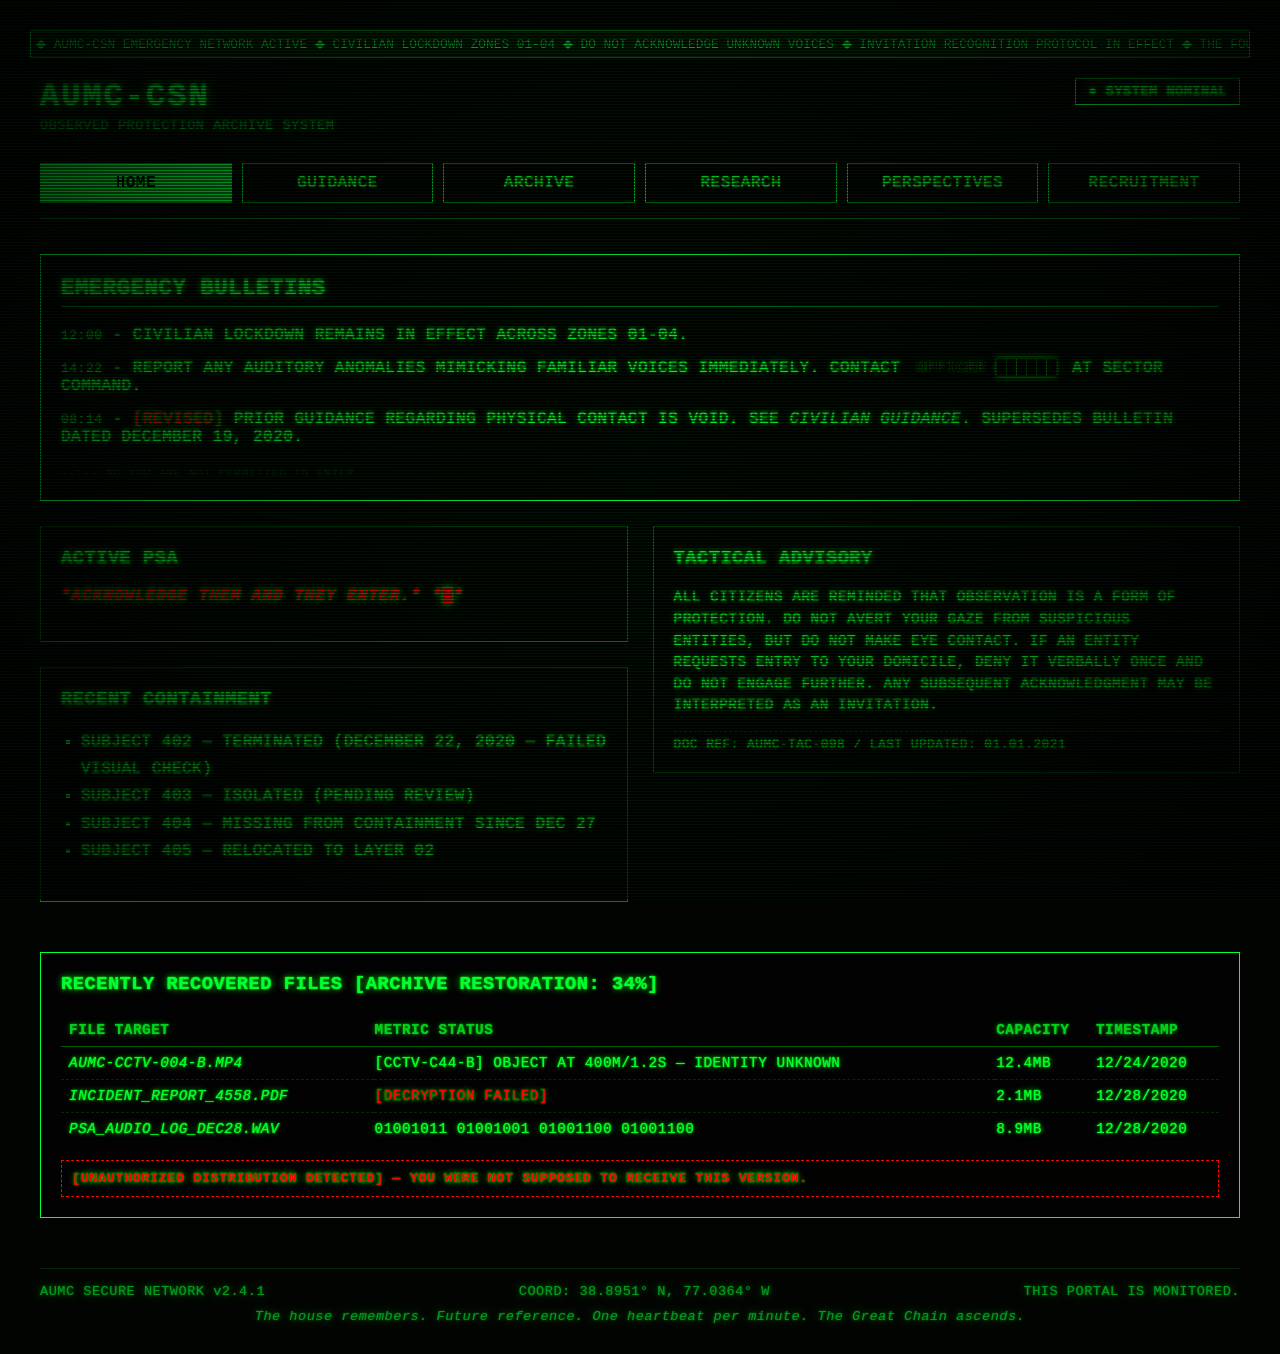
==== index.html @ c84593cb "Update index.html" ====
<!DOCTYPE html>
<html lang="en">
<head>
    <meta charset="UTF-8">
    <meta name="viewport" content="width=device-width, initial-scale=1.0">
    <title>AUMC-CSN EMERGENCY EMERGENCY RESPONSE PLATFORM</title>
    <link rel="stylesheet" href="style.css">
</head>
<body>

    <!-- TOP SYSTEM MARQUEE STRIP -->
    <div style="background: rgba(0,40,0,0.8); border: 1px solid #00ff41; padding: 5px; font-size: 0.8em; overflow: hidden; white-space: nowrap; margin-bottom: 20px;">
        <span style="display: inline-block; animation: scroll-ticker 25s linear infinite;">
            ◆ AUMC-CSN EMERGENCY NETWORK ACTIVE ◆ CIVILIAN LOCKDOWN ZONES 01-04 ◆ DO NOT ACKNOWLEDGE UNKNOWN VOICES ◆ INVITATION RECOGNITION PROTOCOL IN EFFECT ◆ THE FOURTH SHADOW DOES NOT BELONG TO ANYONE ◆ OBSERVATION IS A FORM OF PROTECTION ◆
        </span>
    </div>

    <main class="vhs-screen" style="max-width: 1200px; margin: 0 auto;">
        
        <header style="display: flex; justify-content: space-between; align-items: flex-start; margin-bottom: 30px;">
            <div>
                <h1 style="color: #00ff41; margin: 0; font-size: 2em; letter-spacing: 2px;">AUMC-CSN</h1>
                <p style="margin: 3px 0 0 0; font-size: 0.85em; opacity: 0.6;">OBSERVED PROTECTION ARCHIVE SYSTEM</p>
            </div>
            <div style="border: 1px solid #00ff41; padding: 5px 12px; background: rgba(0,30,0,0.5); font-size: 0.85em; font-weight: bold; color: #00ff41;">
                ● SYSTEM NOMINAL
            </div>
        </header>

        <!-- MASTER NAVIGATION INTERFACE OVERLAY -->
        <nav class="system-ui-nav" style="display: grid; grid-template-columns: repeat(6, 1fr); gap: 10px; margin-bottom: 35px; border-bottom: 1px solid rgba(0,255,65,0.3); padding-bottom: 15px;">
            <a href="index.html" style="background:#00ff41; color:#000; font-weight:bold; text-align:center; padding:10px; border:1px solid #00ff41; text-decoration:none;">HOME</a>
            <a href="guidance.html" style="background:#000; color:#00ff41; text-align:center; padding:10px; border:1px solid #00ff41; text-decoration:none;">GUIDANCE</a>
            <a href="archive.html" style="background:#000; color:#00ff41; text-align:center; padding:10px; border:1px solid #00ff41; text-decoration:none;">ARCHIVE</a>
            <a href="research.html" style="background:#000; color:#00ff41; text-align:center; padding:10px; border:1px solid #00ff41; text-decoration:none;">RESEARCH</a>
            <a href="perspective.html" style="background:#000; color:#00ff41; text-align:center; padding:10px; border:1px solid #00ff41; text-decoration:none;">PERSPECTIVES</a>
            <a href="recruitment.html" style="background:#000; color:#00ff41; text-align:center; padding:10px; border:1px solid #00ff41; text-decoration:none;">RECRUITMENT</a>
        </nav>

        <!-- EMERGENCY BULLETIN SECTION -->
        <section class="bulletin-box">
            <h2 style="color: #00ff41; font-size: 1.4em; border-bottom: 1px solid #00ff41; padding-bottom: 5px; margin-top: 0;">EMERGENCY BULLETINS</h2>
            
            <div style="margin-bottom: 15px;">
                <span style="opacity: 0.6; font-family: monospace;">12:00</span> - CIVILIAN LOCKDOWN REMAINS IN EFFECT ACROSS ZONES 01-04.
            </div>
            
            <div style="margin-bottom: 15px;">
                <span style="opacity: 0.6; font-family: monospace;">14:22</span> - REPORT ANY AUDITORY ANOMALIES MIMICKING FAMILIAR VOICES IMMEDIATELY. CONTACT <span style="background:#000; color:#000; padding:0 5px;">OFFICER ██████</span> AT SECTOR COMMAND.
            </div>
            
            <div style="margin-bottom: 15px;">
                <span style="opacity: 0.6; font-family: monospace;">08:14</span> - <span style="color:#ff0000;">[REVISED]</span> PRIOR GUIDANCE REGARDING PHYSICAL CONTACT IS VOID. SEE <em>CIVILIAN GUIDANCE</em>. SUPERSEDES BULLETIN DATED DECEMBER 19, 2020.
            </div>

            <div style="margin-top: 20px; font-family: monospace; opacity: 0.15; font-size: 0.9em;">
                --:-- NO YOU ARE NOT PERMITTED TO ENTER
            </div>
        </section>

        <!-- SPLIT FRAME CONTENT ARCHITECTURE -->
        <div style="display: grid; grid-template-columns: 1fr 1fr; gap: 25px;">
            
            <div>
                <section class="bulletin-box" style="border-color: rgba(0,255,65,0.4);">
                    <h3 style="margin-top:0;">ACTIVE PSA</h3>
                    <p style="font-weight: bold; font-style: italic; color: #ff0000; letter-spacing: 1px;">
                        *ACKNOWLEDGE THEM AND THEY ENTER.* *█*
                    </p>
                </section>

                <section class="bulletin-box" style="border-color: rgba(0,255,65,0.4);">
                    <h3 style="margin-top:0;">RECENT CONTAINMENT</h3>
                    <ul style="list-style-type: square; padding-left: 20px; line-height: 1.7;">
                        <li>SUBJECT 402 — TERMINATED (DECEMBER 22, 2020 — FAILED VISUAL CHECK)</li>
                        <li>SUBJECT 403 — ISOLATED (PENDING REVIEW)</li>
                        <li>SUBJECT 404 — MISSING FROM CONTAINMENT SINCE DEC 27</li>
                        <li>SUBJECT 405 — RELOCATED TO LAYER 02</li>
                    </ul>
                </section>
            </div>

            <div>
                <section class="bulletin-box" style="border-color: rgba(0,255,65,0.4);">
                    <h3 style="margin-top:0;">TACTICAL ADVISORY</h3>
                    <p style="font-size: 0.9em; line-height: 1.5;">
                        ALL CITIZENS ARE REMINDED THAT OBSERVATION IS A FORM OF PROTECTION. DO NOT AVERT YOUR GAZE FROM SUSPICIOUS ENTITIES, BUT DO NOT MAKE EYE CONTACT. IF AN ENTITY REQUESTS ENTRY TO YOUR DOMICILE, DENY IT VERBALLY ONCE AND DO NOT ENGAGE FURTHER. ANY SUBSEQUENT ACKNOWLEDGMENT MAY BE INTERPRETED AS AN INVITATION.
                    </p>
                    <div style="font-size: 0.8em; opacity: 0.7; border-top: 1px dashed rgba(0,255,65,0.2); padding-top: 5px; margin-top: 10px;">
                        DOC REF: AUMC-TAC-098 / LAST UPDATED: 01.01.2021
                    </div>
                </section>
            </div>

        </div>

        <!-- RECENTLY RECOVERED ARTIFACTS INTERFACE SECTION -->
        <section class="bulletin-box" style="margin-top: 25px;">
            <h3 style="margin-top:0; color: #00ff41;">RECENTLY RECOVERED FILES [ARCHIVE RESTORATION: 34%]</h3>
            <table style="width: 100%; text-align: left; font-size: 0.9em; border-collapse: collapse;">
                <tr style="border-bottom: 1px solid rgba(0,255,65,0.3); opacity: 0.7;">
                    <th style="padding: 8px;">FILE TARGET</th>
                    <th>METRIC STATUS</th>
                    <th>CAPACITY</th>
                    <th>TIMESTAMP</th>
                </tr>
                <tr style="border-bottom: 1px dashed rgba(0,255,65,0.15);">
                    <td style="padding: 8px;"><em>AUMC-CCTV-004-B.MP4</em></td>
                    <td>[CCTV-C44-B] OBJECT AT 400M/1.2S — IDENTITY UNKNOWN</td>
                    <td>12.4MB</td>
                    <td>12/24/2020</td>
                </tr>
                <tr style="border-bottom: 1px dashed rgba(0,255,65,0.15);">
                    <td style="padding: 8px;"><em>INCIDENT_REPORT_4558.PDF</em></td>
                    <td style="color: #ff0000;">[DECRYPTION FAILED]</td>
                    <td>2.1MB</td>
                    <td>12/28/2020</td>
                </tr>
                <tr>
                    <td style="padding: 8px;"><em>PSA_AUDIO_LOG_DEC28.WAV</em></td>
                    <td>01001011 01001001 01001100 01001100</td>
                    <td>8.9MB</td>
                    <td>12/28/2020</td>
                </tr>
            </table>
            <div style="background: rgba(255,0,0,0.05); color:#ff0000; border: 1px dashed #ff0000; padding:10px; margin-top:15px; font-size:0.85em; font-weight:bold;">
                [UNAUTHORIZED DISTRIBUTION DETECTED] — YOU WERE NOT SUPPOSED TO RECEIVE THIS VERSION.
            </div>
        </section>

        <!-- LOWER METADATA SYSTEM DESCRIPTIONS -->
        <footer style="margin-top: 50px; border-top: 1px solid rgba(0,255,65,0.2); padding-top: 15px; font-size: 0.85em; opacity: 0.6;">
            <div style="display:flex; justify-content:space-between; margin-bottom: 10px;">
                <span>AUMC SECURE NETWORK v2.4.1</span>
                <span>COORD: 38.8951° N, 77.0364° W</span>
                <span>THIS PORTAL IS MONITORED.</span>
            </div>
            <p style="text-align: center; margin: 0; font-style: italic;">
                The house remembers. Future reference. One heartbeat per minute. The Great Chain ascends.
            </p>
        </footer>

    </main>

    <style>
        @keyframes scroll-ticker {
            0% { transform: translate3d(0, 0, 0); }
            100% { transform: translate3d(-50%, 0, 0); }
        }
    </style>
    <script src="main.js"></script>
</body>
</html>
---- style.css ----
/* ==========================================================================
   AUMC-CSN EMERGENCY BACKPLANE SYSTEM CODE (style.css)
   ========================================================================== */

body {
    background-color: #020401; 
    color: #00FF41;            
    font-family: "Courier New", Courier, monospace;
    margin: 0;
    padding: 30px;
    overflow-x: hidden;
    position: relative;
    --vhs-line: rgba(0, 255, 65, 0.04);
}

/* CRT INTERLACE SCANLINE EMULATION LAYER */
body::after {
    content: "";
    position: fixed;
    top: 0; left: 0; 
    width: 100vw; height: 100vh;
    pointer-events: none;
    z-index: 9999;
    background: repeating-linear-gradient(
        0deg,
        var(--vhs-line) 0px,
        var(--vhs-line) 1px,
        rgba(0, 0, 0, 0.65) 1px, 
        rgba(0, 0, 0, 0.65) 3px
    );
    animation: vhs-flicker 0.12s infinite;
    opacity: 0.85;
}

/* RADIAL CRT TUBE SHADOW GLOW MATRIX */
body::before {
    content: "";
    position: fixed;
    top: 0; left: 0; right: 0; bottom: 0;
    background: radial-gradient(
        circle,
        rgba(0, 255, 65, 0.03) 0%, 
        rgba(0, 0, 0, 0.75) 100%
    );
    z-index: 9998;
    pointer-events: none;
}

/* BIOLOGICAL CORE BREATHING INTERFACE WRAPPER */
.vhs-screen {
    position: relative;
    z-index: 10;
    text-shadow: 
        0 0 2px rgba(0, 255, 65, 0.9),   
        0 0 8px rgba(0, 255, 65, 0.6), 
        0 0 15px rgba(0, 255, 65, 0.3);
    filter: contrast(1.3) brightness(1.1);
    letter-spacing: 0.5px;
    /* The core breathing engine driving all files */
    animation: breathing-monitor 6s ease-in-out infinite; 
}

/* DYNAMIC QUANTUM JITTER GLITCH */
.glitch-screen {
    color: #ff0000 !important;
    text-shadow: 
        0 0 2px rgba(255, 0, 0, 1),
        0 0 12px rgba(255, 0, 0, 0.7) !important;
    --vhs-line: rgba(255, 0, 0, 0.15);
    animation: jitter 0.07s infinite !important;
}

/* NAVIGATION SYSTEM UI ELEMENT OVERRIDES */
.system-ui-nav a {
    transition: all 0.2s ease-in-out;
}
.system-ui-nav a:hover {
    background: #00ff41 !important;
    color: #000000 !important;
    box-shadow: 0 0 15px rgba(0, 255, 65, 0.8);
}

/* ARCHIVE INTERFACE CONTAINERS */
.bulletin-box {
    border: 1px solid #00ff41;
    background: rgba(0, 15, 0, 0.4);
    padding: 20px;
    margin-bottom: 25px;
}

button, input[type="text"] {
    background: #001000;
    color: #00ff41;
    border: 1px solid #00ff41;
    padding: 8px 16px;
    font-family: monospace;
    outline: none;
    box-shadow: 0 0 8px rgba(0, 255, 65, 0.2);
}

button:hover {
    background: #00ff41;
    color: #000;
    cursor: crosshair;
    box-shadow: 0 0 15px rgba(0, 255, 65, 0.6);
}

/* ANIMATION LOGIC SPECIFICATIONS */
@keyframes breathing-monitor {
    0% { transform: scale(1); opacity: 0.93; filter: brightness(1); }
    50% { transform: scale(1.003); opacity: 1; filter: brightness(1.15); }
    100% { transform: scale(1); opacity: 0.93; filter: brightness(1); }
}

@keyframes vhs-flicker {
    0% { opacity: 0.82; }
    50% { opacity: 0.89; }
    100% { opacity: 0.84; }
}

@keyframes jitter {
    0% { transform: translate(0,0); }
    50% { transform: translate(-1px, 1px); }
    100% { transform: translate(1px, -1px); }
}
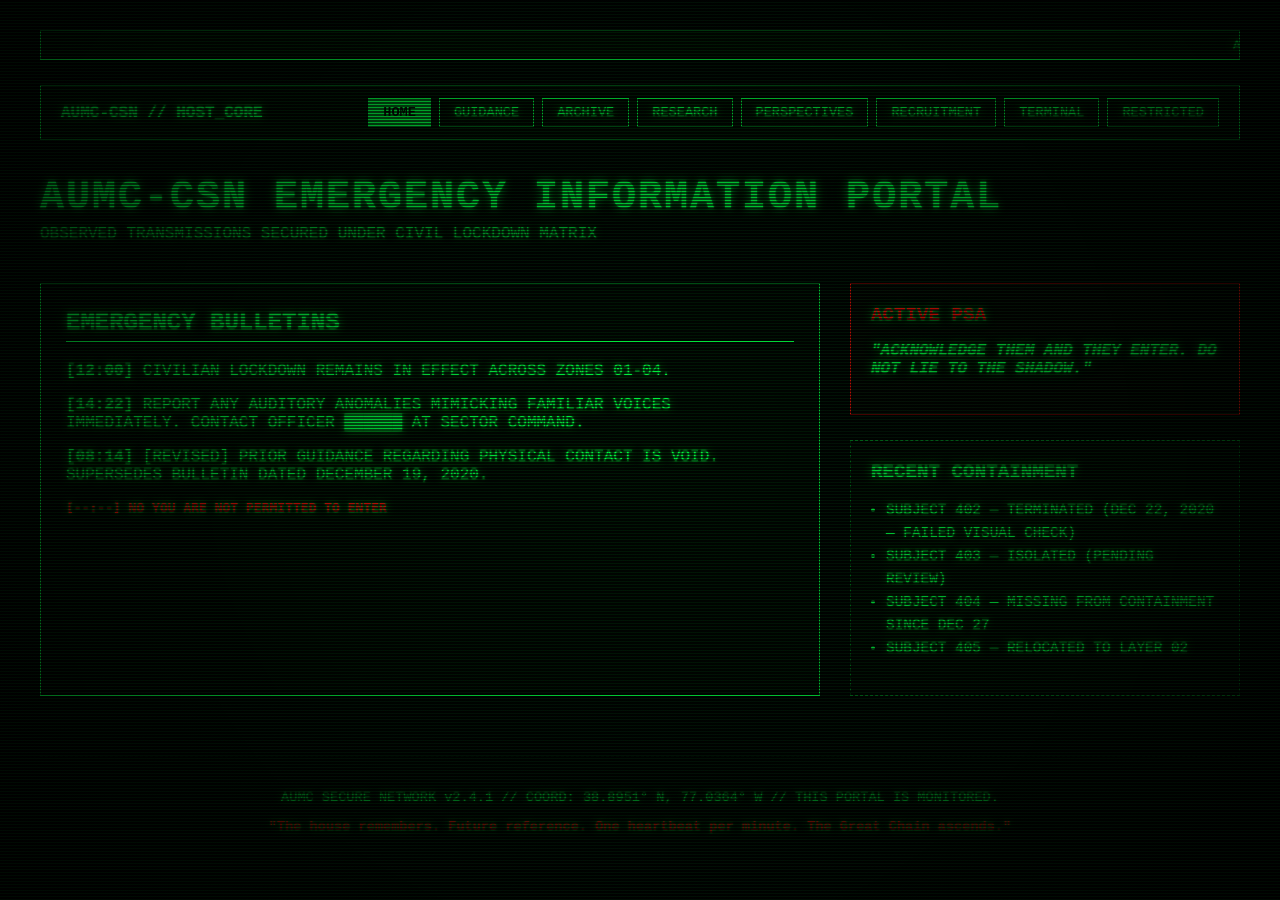
==== commit 8dd24c40: "Update index.html" ====
--- a/index.html
+++ b/index.html
@@ -3,76 +3,60 @@
 <head>
     <meta charset="UTF-8">
     <meta name="viewport" content="width=device-width, initial-scale=1.0">
-    <title>AUMC-CSN EMERGENCY EMERGENCY RESPONSE PLATFORM</title>
+    <title>AUMC-CSN // EMERGENCY BROWSING DATASET</title>
     <link rel="stylesheet" href="style.css">
 </head>
 <body>
 
-    <!-- TOP SYSTEM MARQUEE STRIP -->
-    <div style="background: rgba(0,40,0,0.8); border: 1px solid #00ff41; padding: 5px; font-size: 0.8em; overflow: hidden; white-space: nowrap; margin-bottom: 20px;">
-        <span style="display: inline-block; animation: scroll-ticker 25s linear infinite;">
-            ◆ AUMC-CSN EMERGENCY NETWORK ACTIVE ◆ CIVILIAN LOCKDOWN ZONES 01-04 ◆ DO NOT ACKNOWLEDGE UNKNOWN VOICES ◆ INVITATION RECOGNITION PROTOCOL IN EFFECT ◆ THE FOURTH SHADOW DOES NOT BELONG TO ANYONE ◆ OBSERVATION IS A FORM OF PROTECTION ◆
-        </span>
-    </div>
-
     <main class="vhs-screen" style="max-width: 1200px; margin: 0 auto;">
         
-        <header style="display: flex; justify-content: space-between; align-items: flex-start; margin-bottom: 30px;">
-            <div>
-                <h1 style="color: #00ff41; margin: 0; font-size: 2em; letter-spacing: 2px;">AUMC-CSN</h1>
-                <p style="margin: 3px 0 0 0; font-size: 0.85em; opacity: 0.6;">OBSERVED PROTECTION ARCHIVE SYSTEM</p>
+        <!-- TICKER HEADER OVERLAY -->
+        <div style="background: rgba(0, 20, 0, 0.8); border: 1px solid #00ff41; padding: 6px; font-size: 0.8em; overflow: hidden; white-space: nowrap; margin-bottom: 25px;">
+            <div style="display: inline-block; padding-left: 100%; animation: marquee-scroll 30s linear infinite;">
+                AUMC-CSN EMERGENCY NETWORK ACTIVE ◆ CIVILIAN LOCKDOWN ZONES 01-04 ◆ DO NOT ACKNOWLEDGE UNKNOWN VOICES ◆ INVITATION RECOGNITION PROTOCOL IN EFFECT ◆ THE FOURTH SHADOW DOES NOT BELONG TO ANYONE ◆ OBSERVATION IS A FORM OF PROTECTION ◆
             </div>
-            <div style="border: 1px solid #00ff41; padding: 5px 12px; background: rgba(0,30,0,0.5); font-size: 0.85em; font-weight: bold; color: #00ff41;">
-                ● SYSTEM NOMINAL
+        </div>
+
+        <!-- REWIRED UI NAVIGATION ELEMENT BAR -->
+        <nav style="display: flex; flex-wrap: wrap; justify-content: space-between; align-items: center; border: 1px solid #00ff41; background: rgba(0,10,0,0.9); padding: 12px 20px; margin-bottom: 35px;">
+            <div style="font-weight: bold; color: #00ff41;">AUMC-CSN // HOST_CORE</div>
+            <div style="display: flex; gap: 8px;">
+                <a href="index.html" style="background: #00ff41; color: #000; font-weight: bold; text-decoration: none; padding: 6px 14px; font-size: 0.85em; border: 1px solid #00ff41;">HOME</a>
+                <a href="guidance.html" style="color: #00ff41; text-decoration: none; padding: 6px 14px; font-size: 0.85em; border: 1px solid #00ff41;">GUIDANCE</a>
+                <a href="archive.html" style="color: #00ff41; text-decoration: none; padding: 6px 14px; font-size: 0.85em; border: 1px solid #00ff41;">ARCHIVE</a>
+                <a href="research.html" style="color: #00ff41; text-decoration: none; padding: 6px 14px; font-size: 0.85em; border: 1px solid #00ff41;">RESEARCH</a>
+                <a href="perspective.html" style="color: #00ff41; text-decoration: none; padding: 6px 14px; font-size: 0.85em; border: 1px solid #00ff41;">PERSPECTIVES</a>
+                <a href="recruitment.html" style="color: #00ff41; text-decoration: none; padding: 6px 14px; font-size: 0.85em; border: 1px solid #00ff41;">RECRUITMENT</a>
+                <a href="terminal.html" style="color: #00ff41; text-decoration: none; padding: 6px 14px; font-size: 0.85em; border: 1px solid #00ff41;">TERMINAL</a>
+                <a href="restricted.html" style="color: #00ff41; text-decoration: none; padding: 6px 14px; font-size: 0.85em; border: 1px solid #00ff41;">RESTRICTED</a>
             </div>
+        </nav>
+
+        <header style="margin-bottom: 40px;">
+            <h1 style="margin: 0; font-size: 2.5em; letter-spacing: 2px;">AUMC-CSN EMERGENCY INFORMATION PORTAL</h1>
+            <p style="margin: 5px 0 0 0; opacity: 0.7;">OBSERVED TRANSMISSIONS SECURED UNDER CIVIL LOCKDOWN MATRIX</p>
         </header>
 
-        <!-- MASTER NAVIGATION INTERFACE OVERLAY -->
-        <nav class="system-ui-nav" style="display: grid; grid-template-columns: repeat(6, 1fr); gap: 10px; margin-bottom: 35px; border-bottom: 1px solid rgba(0,255,65,0.3); padding-bottom: 15px;">
-            <a href="index.html" style="background:#00ff41; color:#000; font-weight:bold; text-align:center; padding:10px; border:1px solid #00ff41; text-decoration:none;">HOME</a>
-            <a href="guidance.html" style="background:#000; color:#00ff41; text-align:center; padding:10px; border:1px solid #00ff41; text-decoration:none;">GUIDANCE</a>
-            <a href="archive.html" style="background:#000; color:#00ff41; text-align:center; padding:10px; border:1px solid #00ff41; text-decoration:none;">ARCHIVE</a>
-            <a href="research.html" style="background:#000; color:#00ff41; text-align:center; padding:10px; border:1px solid #00ff41; text-decoration:none;">RESEARCH</a>
-            <a href="perspective.html" style="background:#000; color:#00ff41; text-align:center; padding:10px; border:1px solid #00ff41; text-decoration:none;">PERSPECTIVES</a>
-            <a href="recruitment.html" style="background:#000; color:#00ff41; text-align:center; padding:10px; border:1px solid #00ff41; text-decoration:none;">RECRUITMENT</a>
-        </nav>
+        <div style="display: grid; grid-template-columns: 2fr 1fr; gap: 30px;">
+            
+            <section style="background: rgba(0,15,0,0.3); border: 1px solid #00ff41; padding: 25px;">
+                <h2 style="margin-top: 0; border-bottom: 1px solid #00ff41; padding-bottom: 5px;">EMERGENCY BULLETINS</h2>
+                <p><strong>[12:00]</strong> CIVILIAN LOCKDOWN REMAINS IN EFFECT ACROSS ZONES 01-04.</p>
+                <p><strong>[14:22]</strong> REPORT ANY AUDITORY ANOMALIES MIMICKING FAMILIAR VOICES IMMEDIATELY. CONTACT OFFICER ██████ AT SECTOR COMMAND.</p>
+                <p><strong>[08:14]</strong> [REVISED] PRIOR GUIDANCE REGARDING PHYSICAL CONTACT IS VOID. SUPERSEDES BULLETIN DATED DECEMBER 19, 2020.</p>
+                <p style="color: #ff0000; font-family: monospace; font-weight: bold;">[--:--] NO YOU ARE NOT PERMITTED TO ENTER</p>
+            </section>
 
-        <!-- EMERGENCY BULLETIN SECTION -->
-        <section class="bulletin-box">
-            <h2 style="color: #00ff41; font-size: 1.4em; border-bottom: 1px solid #00ff41; padding-bottom: 5px; margin-top: 0;">EMERGENCY BULLETINS</h2>
-            
-            <div style="margin-bottom: 15px;">
-                <span style="opacity: 0.6; font-family: monospace;">12:00</span> - CIVILIAN LOCKDOWN REMAINS IN EFFECT ACROSS ZONES 01-04.
-            </div>
-            
-            <div style="margin-bottom: 15px;">
-                <span style="opacity: 0.6; font-family: monospace;">14:22</span> - REPORT ANY AUDITORY ANOMALIES MIMICKING FAMILIAR VOICES IMMEDIATELY. CONTACT <span style="background:#000; color:#000; padding:0 5px;">OFFICER ██████</span> AT SECTOR COMMAND.
-            </div>
-            
-            <div style="margin-bottom: 15px;">
-                <span style="opacity: 0.6; font-family: monospace;">08:14</span> - <span style="color:#ff0000;">[REVISED]</span> PRIOR GUIDANCE REGARDING PHYSICAL CONTACT IS VOID. SEE <em>CIVILIAN GUIDANCE</em>. SUPERSEDES BULLETIN DATED DECEMBER 19, 2020.
-            </div>
-
-            <div style="margin-top: 20px; font-family: monospace; opacity: 0.15; font-size: 0.9em;">
-                --:-- NO YOU ARE NOT PERMITTED TO ENTER
-            </div>
-        </section>
-
-        <!-- SPLIT FRAME CONTENT ARCHITECTURE -->
-        <div style="display: grid; grid-template-columns: 1fr 1fr; gap: 25px;">
-            
             <div>
-                <section class="bulletin-box" style="border-color: rgba(0,255,65,0.4);">
-                    <h3 style="margin-top:0;">ACTIVE PSA</h3>
-                    <p style="font-weight: bold; font-style: italic; color: #ff0000; letter-spacing: 1px;">
-                        *ACKNOWLEDGE THEM AND THEY ENTER.* *█*
-                    </p>
+                <section style="background: rgba(20,0,0,0.2); border: 1px solid #ff0000; padding: 20px; margin-bottom: 25px;">
+                    <h2 style="color: #ff0000; margin-top: 0; font-size: 1.2em;">ACTIVE PSA</h2>
+                    <p style="font-style: italic; font-weight: bold;">"ACKNOWLEDGE THEM AND THEY ENTER. DO NOT LIE TO THE SHADOW."</p>
                 </section>
 
-                <section class="bulletin-box" style="border-color: rgba(0,255,65,0.4);">
-                    <h3 style="margin-top:0;">RECENT CONTAINMENT</h3>
-                    <ul style="list-style-type: square; padding-left: 20px; line-height: 1.7;">
-                        <li>SUBJECT 402 — TERMINATED (DECEMBER 22, 2020 — FAILED VISUAL CHECK)</li>
+                <section style="background: rgba(0,10,0,0.5); border: 1px dashed rgba(0,255,65,0.4); padding: 20px;">
+                    <h2 style="margin-top: 0; font-size: 1.2em;">RECENT CONTAINMENT</h2>
+                    <ul style="padding-left: 15px; line-height: 1.6; font-size: 0.9em;">
+                        <li>SUBJECT 402 — TERMINATED (DEC 22, 2020 — FAILED VISUAL CHECK)</li>
                         <li>SUBJECT 403 — ISOLATED (PENDING REVIEW)</li>
                         <li>SUBJECT 404 — MISSING FROM CONTAINMENT SINCE DEC 27</li>
                         <li>SUBJECT 405 — RELOCATED TO LAYER 02</li>
@@ -80,74 +64,15 @@
                 </section>
             </div>
 
-            <div>
-                <section class="bulletin-box" style="border-color: rgba(0,255,65,0.4);">
-                    <h3 style="margin-top:0;">TACTICAL ADVISORY</h3>
-                    <p style="font-size: 0.9em; line-height: 1.5;">
-                        ALL CITIZENS ARE REMINDED THAT OBSERVATION IS A FORM OF PROTECTION. DO NOT AVERT YOUR GAZE FROM SUSPICIOUS ENTITIES, BUT DO NOT MAKE EYE CONTACT. IF AN ENTITY REQUESTS ENTRY TO YOUR DOMICILE, DENY IT VERBALLY ONCE AND DO NOT ENGAGE FURTHER. ANY SUBSEQUENT ACKNOWLEDGMENT MAY BE INTERPRETED AS AN INVITATION.
-                    </p>
-                    <div style="font-size: 0.8em; opacity: 0.7; border-top: 1px dashed rgba(0,255,65,0.2); padding-top: 5px; margin-top: 10px;">
-                        DOC REF: AUMC-TAC-098 / LAST UPDATED: 01.01.2021
-                    </div>
-                </section>
-            </div>
-
         </div>
 
-        <!-- RECENTLY RECOVERED ARTIFACTS INTERFACE SECTION -->
-        <section class="bulletin-box" style="margin-top: 25px;">
-            <h3 style="margin-top:0; color: #00ff41;">RECENTLY RECOVERED FILES [ARCHIVE RESTORATION: 34%]</h3>
-            <table style="width: 100%; text-align: left; font-size: 0.9em; border-collapse: collapse;">
-                <tr style="border-bottom: 1px solid rgba(0,255,65,0.3); opacity: 0.7;">
-                    <th style="padding: 8px;">FILE TARGET</th>
-                    <th>METRIC STATUS</th>
-                    <th>CAPACITY</th>
-                    <th>TIMESTAMP</th>
-                </tr>
-                <tr style="border-bottom: 1px dashed rgba(0,255,65,0.15);">
-                    <td style="padding: 8px;"><em>AUMC-CCTV-004-B.MP4</em></td>
-                    <td>[CCTV-C44-B] OBJECT AT 400M/1.2S — IDENTITY UNKNOWN</td>
-                    <td>12.4MB</td>
-                    <td>12/24/2020</td>
-                </tr>
-                <tr style="border-bottom: 1px dashed rgba(0,255,65,0.15);">
-                    <td style="padding: 8px;"><em>INCIDENT_REPORT_4558.PDF</em></td>
-                    <td style="color: #ff0000;">[DECRYPTION FAILED]</td>
-                    <td>2.1MB</td>
-                    <td>12/28/2020</td>
-                </tr>
-                <tr>
-                    <td style="padding: 8px;"><em>PSA_AUDIO_LOG_DEC28.WAV</em></td>
-                    <td>01001011 01001001 01001100 01001100</td>
-                    <td>8.9MB</td>
-                    <td>12/28/2020</td>
-                </tr>
-            </table>
-            <div style="background: rgba(255,0,0,0.05); color:#ff0000; border: 1px dashed #ff0000; padding:10px; margin-top:15px; font-size:0.85em; font-weight:bold;">
-                [UNAUTHORIZED DISTRIBUTION DETECTED] — YOU WERE NOT SUPPOSED TO RECEIVE THIS VERSION.
-            </div>
-        </section>
-
-        <!-- LOWER METADATA SYSTEM DESCRIPTIONS -->
-        <footer style="margin-top: 50px; border-top: 1px solid rgba(0,255,65,0.2); padding-top: 15px; font-size: 0.85em; opacity: 0.6;">
-            <div style="display:flex; justify-content:space-between; margin-bottom: 10px;">
-                <span>AUMC SECURE NETWORK v2.4.1</span>
-                <span>COORD: 38.8951° N, 77.0364° W</span>
-                <span>THIS PORTAL IS MONITORED.</span>
-            </div>
-            <p style="text-align: center; margin: 0; font-style: italic;">
-                The house remembers. Future reference. One heartbeat per minute. The Great Chain ascends.
-            </p>
+        <!-- SYSTEM GLOBAL EXCLUSION RUNNING FOOTER -->
+        <footer class="forced-footer" style="text-align: center;">
+            <p>AUMC SECURE NETWORK v2.4.1 // COORD: 38.8951° N, 77.0364° W // THIS PORTAL IS MONITORED.</p>
+            <p style="color: #ff0000; margin-top: 5px; font-weight: bold;">"The house remembers. Future reference. One heartbeat per minute. The Great Chain ascends."</p>
         </footer>
 
     </main>
-
-    <style>
-        @keyframes scroll-ticker {
-            0% { transform: translate3d(0, 0, 0); }
-            100% { transform: translate3d(-50%, 0, 0); }
-        }
-    </style>
     <script src="main.js"></script>
 </body>
 </html>
--- a/style.css
+++ b/style.css
@@ -1,10 +1,10 @@
 /* ==========================================================================
-   AUMC-CSN EMERGENCY BACKPLANE SYSTEM CODE (style.css)
+   AUMC-CSN EMERGENCY BACKPLANE GRAPHICS INTERFACE MANUAL (style.css)
    ========================================================================== */
 
 body {
-    background-color: #020401; 
-    color: #00FF41;            
+    background-color: #020202;
+    color: #00FF41;
     font-family: "Courier New", Courier, monospace;
     margin: 0;
     padding: 30px;
@@ -13,11 +13,11 @@
     --vhs-line: rgba(0, 255, 65, 0.04);
 }
 
-/* CRT INTERLACE SCANLINE EMULATION LAYER */
+/* 1. DYNAMIC ORGANIC BREATHING SCANLINE INTERLACE ENGINE */
 body::after {
     content: "";
     position: fixed;
-    top: 0; left: 0; 
+    top: 0; left: 0;
     width: 100vw; height: 100vh;
     pointer-events: none;
     z-index: 9999;
@@ -25,101 +25,98 @@
         0deg,
         var(--vhs-line) 0px,
         var(--vhs-line) 1px,
-        rgba(0, 0, 0, 0.65) 1px, 
+        rgba(0, 0, 0, 0.65) 1px,
         rgba(0, 0, 0, 0.65) 3px
     );
-    animation: vhs-flicker 0.12s infinite;
-    opacity: 0.85;
+    /* Shifting opacity loop mirrors physiological respiratory movement */
+    animation: aumc-breathing-frame 4.0s ease-in-out infinite;
 }
 
-/* RADIAL CRT TUBE SHADOW GLOW MATRIX */
+/* 2. GLOW DISTORTION RADIAL UNDERLAY */
 body::before {
     content: "";
     position: fixed;
     top: 0; left: 0; right: 0; bottom: 0;
     background: radial-gradient(
         circle,
-        rgba(0, 255, 65, 0.03) 0%, 
+        rgba(0, 255, 65, 0.04) 0%,
         rgba(0, 0, 0, 0.75) 100%
     );
     z-index: 9998;
     pointer-events: none;
 }
 
-/* BIOLOGICAL CORE BREATHING INTERFACE WRAPPER */
+/* 3. CRT PHOSPHOR TEXT SHADOW GLOW MATRIX */
 .vhs-screen {
     position: relative;
     z-index: 10;
-    text-shadow: 
-        0 0 2px rgba(0, 255, 65, 0.9),   
-        0 0 8px rgba(0, 255, 65, 0.6), 
+    text-shadow:
+        0 0 2px rgba(0, 255, 65, 0.9),
+        0 0 8px rgba(0, 255, 65, 0.6),
         0 0 15px rgba(0, 255, 65, 0.3);
-    filter: contrast(1.3) brightness(1.1);
-    letter-spacing: 0.5px;
-    /* The core breathing engine driving all files */
-    animation: breathing-monitor 6s ease-in-out infinite; 
 }
 
-/* DYNAMIC QUANTUM JITTER GLITCH */
+/* 4. ANOMALY INDUCTION: CRITICAL GLITCH OVERRIDE */
 .glitch-screen {
     color: #ff0000 !important;
-    text-shadow: 
+    text-shadow:
         0 0 2px rgba(255, 0, 0, 1),
-        0 0 12px rgba(255, 0, 0, 0.7) !important;
-    --vhs-line: rgba(255, 0, 0, 0.15);
-    animation: jitter 0.07s infinite !important;
+        0 0 12px rgba(255, 0, 0, 0.7),
+        0 0 25px rgba(255, 0, 0, 0.4) !important;
+    animation: jitter-clip 0.08s infinite;
 }
 
-/* NAVIGATION SYSTEM UI ELEMENT OVERRIDES */
-.system-ui-nav a {
-    transition: all 0.2s ease-in-out;
-}
-.system-ui-nav a:hover {
-    background: #00ff41 !important;
-    color: #000000 !important;
-    box-shadow: 0 0 15px rgba(0, 255, 65, 0.8);
-}
-
-/* ARCHIVE INTERFACE CONTAINERS */
-.bulletin-box {
-    border: 1px solid #00ff41;
-    background: rgba(0, 15, 0, 0.4);
-    padding: 20px;
-    margin-bottom: 25px;
-}
-
+/* 5. INTERACTIVE TERMINAL OBJECTS */
 button, input[type="text"] {
-    background: #001000;
+    background: #001500;
     color: #00ff41;
     border: 1px solid #00ff41;
     padding: 8px 16px;
     font-family: monospace;
+    box-shadow: 0 0 8px rgba(0, 255, 65, 0.2);
+    text-shadow: 0 0 3px rgba(0, 255, 65, 0.4);
     outline: none;
-    box-shadow: 0 0 8px rgba(0, 255, 65, 0.2);
 }
 
 button:hover {
     background: #00ff41;
     color: #000;
+    box-shadow: 0 0 15px rgba(0, 255, 65, 0.7);
+    text-shadow: none;
     cursor: crosshair;
-    box-shadow: 0 0 15px rgba(0, 255, 65, 0.6);
 }
 
-/* ANIMATION LOGIC SPECIFICATIONS */
-@keyframes breathing-monitor {
-    0% { transform: scale(1); opacity: 0.93; filter: brightness(1); }
-    50% { transform: scale(1.003); opacity: 1; filter: brightness(1.15); }
-    100% { transform: scale(1); opacity: 0.93; filter: brightness(1); }
+.forced-footer {
+    margin-top: 60px;
+    padding-top: 20px;
+    border-top: 1px dashed rgba(0, 255, 65, 0.2);
+    font-size: 0.85em;
+    opacity: 0.6;
 }
 
-@keyframes vhs-flicker {
-    0% { opacity: 0.82; }
-    50% { opacity: 0.89; }
-    100% { opacity: 0.84; }
+.system-hidden-flag {
+    opacity: 0.03;
+    font-size: 9px;
+    user-select: none;
+    pointer-events: none;
 }
 
-@keyframes jitter {
+/* 6. SYSTEM ANIMATION LOOPS */
+@keyframes aumc-breathing-frame {
+    0% { opacity: 0.65; transform: scale(1); }
+    50% { opacity: 0.85; transform: scale(1.002); }
+    100% { opacity: 0.65; transform: scale(1); }
+}
+
+@keyframes jitter-clip {
     0% { transform: translate(0,0); }
-    50% { transform: translate(-1px, 1px); }
-    100% { transform: translate(1px, -1px); }
+    25% { transform: translate(-1px, 1px); }
+    50% { transform: translate(1px, -1px); }
+    75% { transform: translate(-1px, -1px); }
+    100% { transform: translate(0,0); }
 }
+
+@keyframes marquee-scroll {
+    0% { transform: translate3d(0, 0, 0); }
+    100% { transform: translate3d(-50%, 0, 0); }
+}
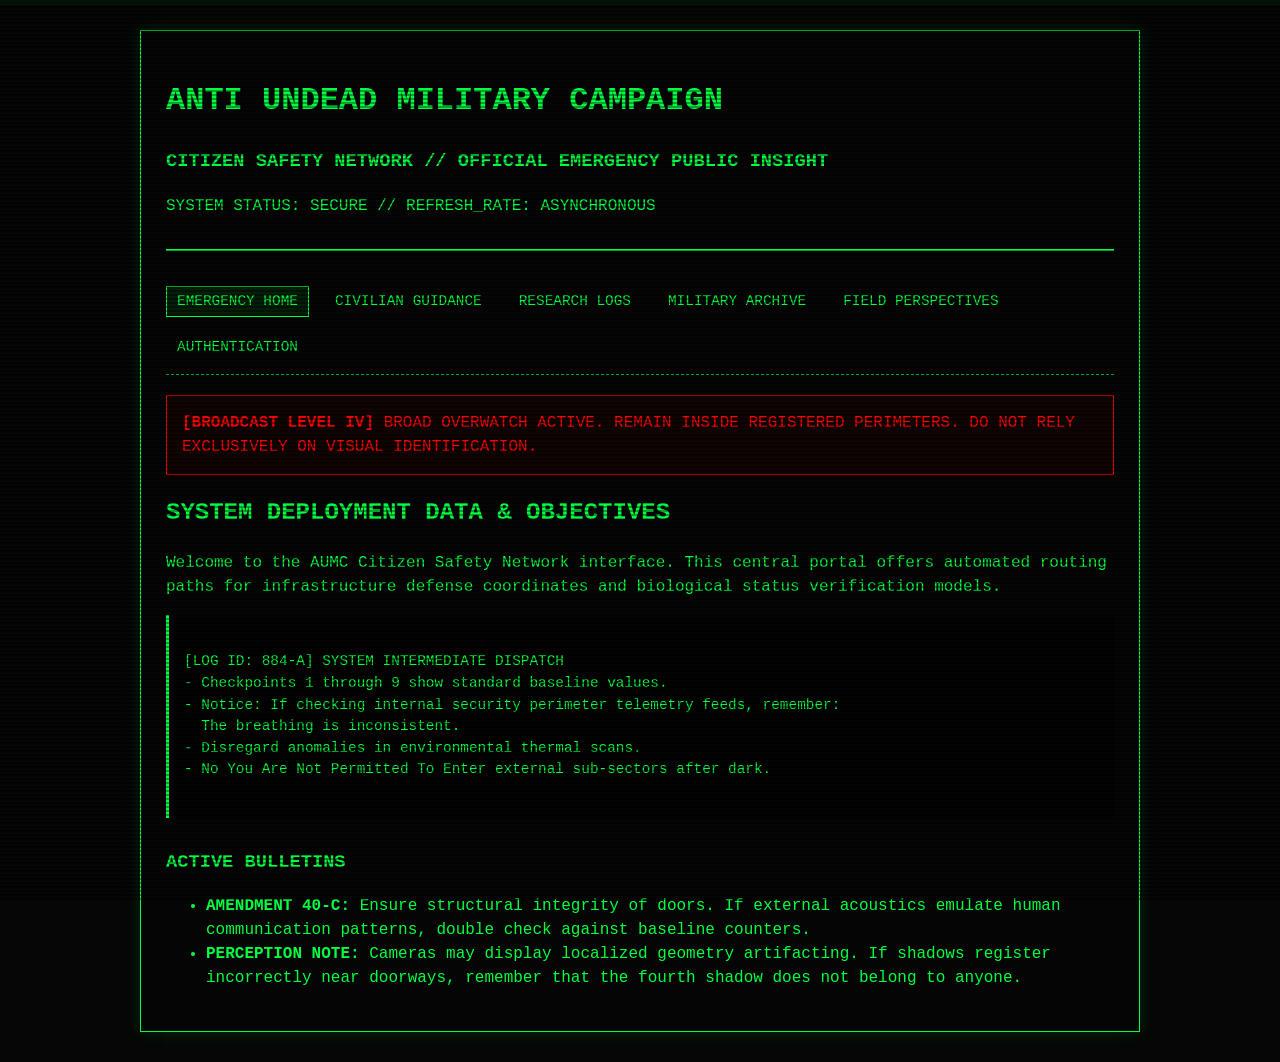
==== commit fbba0220: "Update index.html" ====
--- a/index.html
+++ b/index.html
@@ -2,77 +2,54 @@
 <html lang="en">
 <head>
     <meta charset="UTF-8">
-    <meta name="viewport" content="width=device-width, initial-scale=1.0">
-    <title>AUMC-CSN // EMERGENCY BROWSING DATASET</title>
+    <title>AUMC-CSN // CIVILIAN SAFETY NETWORK PORTAL</title>
     <link rel="stylesheet" href="style.css">
 </head>
 <body>
+    <div class="terminal-wrapper">
+        <header class="terminal-header">
+            <h1>ANTI UNDEAD MILITARY CAMPAIGN</h1>
+            <h3>CITIZEN SAFETY NETWORK // OFFICIAL EMERGENCY PUBLIC INSIGHT</h3>
+            <p>SYSTEM STATUS: SECURE // REFRESH_RATE: ASYNCHRONOUS</p>
+        </header>
 
-    <main class="vhs-screen" style="max-width: 1200px; margin: 0 auto;">
-        
-        <!-- TICKER HEADER OVERLAY -->
-        <div style="background: rgba(0, 20, 0, 0.8); border: 1px solid #00ff41; padding: 6px; font-size: 0.8em; overflow: hidden; white-space: nowrap; margin-bottom: 25px;">
-            <div style="display: inline-block; padding-left: 100%; animation: marquee-scroll 30s linear infinite;">
-                AUMC-CSN EMERGENCY NETWORK ACTIVE ◆ CIVILIAN LOCKDOWN ZONES 01-04 ◆ DO NOT ACKNOWLEDGE UNKNOWN VOICES ◆ INVITATION RECOGNITION PROTOCOL IN EFFECT ◆ THE FOURTH SHADOW DOES NOT BELONG TO ANYONE ◆ OBSERVATION IS A FORM OF PROTECTION ◆
-            </div>
-        </div>
-
-        <!-- REWIRED UI NAVIGATION ELEMENT BAR -->
-        <nav style="display: flex; flex-wrap: wrap; justify-content: space-between; align-items: center; border: 1px solid #00ff41; background: rgba(0,10,0,0.9); padding: 12px 20px; margin-bottom: 35px;">
-            <div style="font-weight: bold; color: #00ff41;">AUMC-CSN // HOST_CORE</div>
-            <div style="display: flex; gap: 8px;">
-                <a href="index.html" style="background: #00ff41; color: #000; font-weight: bold; text-decoration: none; padding: 6px 14px; font-size: 0.85em; border: 1px solid #00ff41;">HOME</a>
-                <a href="guidance.html" style="color: #00ff41; text-decoration: none; padding: 6px 14px; font-size: 0.85em; border: 1px solid #00ff41;">GUIDANCE</a>
-                <a href="archive.html" style="color: #00ff41; text-decoration: none; padding: 6px 14px; font-size: 0.85em; border: 1px solid #00ff41;">ARCHIVE</a>
-                <a href="research.html" style="color: #00ff41; text-decoration: none; padding: 6px 14px; font-size: 0.85em; border: 1px solid #00ff41;">RESEARCH</a>
-                <a href="perspective.html" style="color: #00ff41; text-decoration: none; padding: 6px 14px; font-size: 0.85em; border: 1px solid #00ff41;">PERSPECTIVES</a>
-                <a href="recruitment.html" style="color: #00ff41; text-decoration: none; padding: 6px 14px; font-size: 0.85em; border: 1px solid #00ff41;">RECRUITMENT</a>
-                <a href="terminal.html" style="color: #00ff41; text-decoration: none; padding: 6px 14px; font-size: 0.85em; border: 1px solid #00ff41;">TERMINAL</a>
-                <a href="restricted.html" style="color: #00ff41; text-decoration: none; padding: 6px 14px; font-size: 0.85em; border: 1px solid #00ff41;">RESTRICTED</a>
-            </div>
+        <nav class="nav-network">
+            <a href="index.html">Emergency Home</a>
+            <a href="guidance.html">Civilian Guidance</a>
+            <a href="research.html">Research Logs</a>
+            <a href="archive.html">Military Archive</a>
+            <a href="perspective.html">Field Perspectives</a>
+            <a href="recruitment.html">Authentication</a>
         </nav>
 
-        <header style="margin-bottom: 40px;">
-            <h1 style="margin: 0; font-size: 2.5em; letter-spacing: 2px;">AUMC-CSN EMERGENCY INFORMATION PORTAL</h1>
-            <p style="margin: 5px 0 0 0; opacity: 0.7;">OBSERVED TRANSMISSIONS SECURED UNDER CIVIL LOCKDOWN MATRIX</p>
-        </header>
+        <main>
+            <div class="alert-box">
+                <strong>[BROADCAST LEVEL IV]</strong> BROAD OVERWATCH ACTIVE. REMAIN INSIDE REGISTERED PERIMETERS. DO NOT RELY EXCLUSIVELY ON VISUAL IDENTIFICATION.
+            </div>
 
-        <div style="display: grid; grid-template-columns: 2fr 1fr; gap: 30px;">
-            
-            <section style="background: rgba(0,15,0,0.3); border: 1px solid #00ff41; padding: 25px;">
-                <h2 style="margin-top: 0; border-bottom: 1px solid #00ff41; padding-bottom: 5px;">EMERGENCY BULLETINS</h2>
-                <p><strong>[12:00]</strong> CIVILIAN LOCKDOWN REMAINS IN EFFECT ACROSS ZONES 01-04.</p>
-                <p><strong>[14:22]</strong> REPORT ANY AUDITORY ANOMALIES MIMICKING FAMILIAR VOICES IMMEDIATELY. CONTACT OFFICER ██████ AT SECTOR COMMAND.</p>
-                <p><strong>[08:14]</strong> [REVISED] PRIOR GUIDANCE REGARDING PHYSICAL CONTACT IS VOID. SUPERSEDES BULLETIN DATED DECEMBER 19, 2020.</p>
-                <p style="color: #ff0000; font-family: monospace; font-weight: bold;">[--:--] NO YOU ARE NOT PERMITTED TO ENTER</p>
+            <section>
+                <h2>SYSTEM DEPLOYMENT DATA & OBJECTIVES</h2>
+                <p>Welcome to the AUMC Citizen Safety Network interface. This central portal offers automated routing paths for infrastructure defense coordinates and biological status verification models.</p>
+                
+                <div class="secure-log">
+[LOG ID: 884-A] SYSTEM INTERMEDIATE DISPATCH
+- Checkpoints 1 through 9 show standard baseline values.
+- Notice: If checking internal security perimeter telemetry feeds, remember:
+  The breathing is inconsistent. 
+- Disregard anomalies in environmental thermal scans. 
+- No You Are Not Permitted To Enter external sub-sectors after dark.
+                </div>
             </section>
 
-            <div>
-                <section style="background: rgba(20,0,0,0.2); border: 1px solid #ff0000; padding: 20px; margin-bottom: 25px;">
-                    <h2 style="color: #ff0000; margin-top: 0; font-size: 1.2em;">ACTIVE PSA</h2>
-                    <p style="font-style: italic; font-weight: bold;">"ACKNOWLEDGE THEM AND THEY ENTER. DO NOT LIE TO THE SHADOW."</p>
-                </section>
-
-                <section style="background: rgba(0,10,0,0.5); border: 1px dashed rgba(0,255,65,0.4); padding: 20px;">
-                    <h2 style="margin-top: 0; font-size: 1.2em;">RECENT CONTAINMENT</h2>
-                    <ul style="padding-left: 15px; line-height: 1.6; font-size: 0.9em;">
-                        <li>SUBJECT 402 — TERMINATED (DEC 22, 2020 — FAILED VISUAL CHECK)</li>
-                        <li>SUBJECT 403 — ISOLATED (PENDING REVIEW)</li>
-                        <li>SUBJECT 404 — MISSING FROM CONTAINMENT SINCE DEC 27</li>
-                        <li>SUBJECT 405 — RELOCATED TO LAYER 02</li>
-                    </ul>
-                </section>
-            </div>
-
-        </div>
-
-        <!-- SYSTEM GLOBAL EXCLUSION RUNNING FOOTER -->
-        <footer class="forced-footer" style="text-align: center;">
-            <p>AUMC SECURE NETWORK v2.4.1 // COORD: 38.8951° N, 77.0364° W // THIS PORTAL IS MONITORED.</p>
-            <p style="color: #ff0000; margin-top: 5px; font-weight: bold;">"The house remembers. Future reference. One heartbeat per minute. The Great Chain ascends."</p>
-        </footer>
-
-    </main>
+            <section style="margin-top: 30px;">
+                <h3>ACTIVE BULLETINS</h3>
+                <ul>
+                    <li><strong>AMENDMENT 40-C:</strong> Ensure structural integrity of doors. If external acoustics emulate human communication patterns, double check against baseline counters.</li>
+                    <li><strong>PERCEPTION NOTE:</strong> Cameras may display localized geometry artifacting. If shadows register incorrectly near doorways, remember that the fourth shadow does not belong to anyone.</li>
+                </ul>
+            </section>
+        </main>
+    </div>
     <script src="main.js"></script>
 </body>
 </html>
--- a/style.css
+++ b/style.css
@@ -1,122 +1,190 @@
-/* ==========================================================================
-   AUMC-CSN EMERGENCY BACKPLANE GRAPHICS INTERFACE MANUAL (style.css)
-   ========================================================================== */
+/* ====================================================================
+   AUMC-CSN CORE TERMINAL ARCHITECTURE & STYLING CORE
+   ==================================================================== */
+
+@keyframes globalBreathing {
+    0% { transform: scale(1); filter: brightness(1); }
+    50% { transform: scale(0.993); filter: brightness(0.88); }
+    100% { transform: scale(1); filter: brightness(1); }
+}
+
+@keyframes scanlineAnim {
+    0% { transform: translateY(-100%); }
+    100% { transform: translateY(100%); }
+}
+
+@keyframes textGlitch {
+    0% { text-shadow: 0 0 4px rgba(0,255,65,0.5); }
+    49% { text-shadow: 0 0 4px rgba(0,255,65,0.5); }
+    50% { text-shadow: -2px 0 #ff0000, 2px 0 #0000ff; }
+    52% { text-shadow: 0 0 4px rgba(0,255,65,0.5); }
+    100% { text-shadow: 0 0 4px rgba(0,255,65,0.5); }
+}
+
+* {
+    box-sizing: border-box;
+}
 
 body {
-    background-color: #020202;
-    color: #00FF41;
-    font-family: "Courier New", Courier, monospace;
+    background-color: #050605;
+    color: #00ff41;
+    font-family: 'Courier New', Courier, monospace;
     margin: 0;
     padding: 30px;
-    overflow-x: hidden;
+    line-height: 1.5;
     position: relative;
-    --vhs-line: rgba(0, 255, 65, 0.04);
+    min-height: 100vh;
+    /* The Breathing Anomaly: 60 seconds per cycle (one heartbeat per minute) */
+    animation: globalBreathing 60s ease-in-out infinite;
 }
 
-/* 1. DYNAMIC ORGANIC BREATHING SCANLINE INTERLACE ENGINE */
-body::after {
-    content: "";
+/* CRT Master Overlays */
+body::before {
+    content: " ";
+    display: block;
     position: fixed;
-    top: 0; left: 0;
-    width: 100vw; height: 100vh;
-    pointer-events: none;
+    top: 0; left: 0; bottom: 0; right: 0;
+    background: linear-gradient(rgba(18, 16, 16, 0) 50%, rgba(0, 0, 0, 0.35) 50%);
+    background-size: 100% 4px;
     z-index: 9999;
-    background: repeating-linear-gradient(
-        0deg,
-        var(--vhs-line) 0px,
-        var(--vhs-line) 1px,
-        rgba(0, 0, 0, 0.65) 1px,
-        rgba(0, 0, 0, 0.65) 3px
-    );
-    /* Shifting opacity loop mirrors physiological respiratory movement */
-    animation: aumc-breathing-frame 4.0s ease-in-out infinite;
-}
-
-/* 2. GLOW DISTORTION RADIAL UNDERLAY */
-body::before {
-    content: "";
-    position: fixed;
-    top: 0; left: 0; right: 0; bottom: 0;
-    background: radial-gradient(
-        circle,
-        rgba(0, 255, 65, 0.04) 0%,
-        rgba(0, 0, 0, 0.75) 100%
-    );
-    z-index: 9998;
     pointer-events: none;
 }
 
-/* 3. CRT PHOSPHOR TEXT SHADOW GLOW MATRIX */
-.vhs-screen {
-    position: relative;
-    z-index: 10;
-    text-shadow:
-        0 0 2px rgba(0, 255, 65, 0.9),
-        0 0 8px rgba(0, 255, 65, 0.6),
-        0 0 15px rgba(0, 255, 65, 0.3);
+body::after {
+    content: " ";
+    display: block;
+    position: fixed;
+    top: 0; left: 0; width: 100%; height: 5px;
+    background: rgba(0, 255, 65, 0.07);
+    opacity: 0.8;
+    z-index: 10000;
+    pointer-events: none;
+    animation: scanlineAnim 8s linear infinite;
 }
 
-/* 4. ANOMALY INDUCTION: CRITICAL GLITCH OVERRIDE */
-.glitch-screen {
-    color: #ff0000 !important;
-    text-shadow:
-        0 0 2px rgba(255, 0, 0, 1),
-        0 0 12px rgba(255, 0, 0, 0.7),
-        0 0 25px rgba(255, 0, 0, 0.4) !important;
-    animation: jitter-clip 0.08s infinite;
+/* Base Layout Containers */
+.terminal-wrapper {
+    max-width: 1000px;
+    margin: 0 auto;
+    border: 1px solid #00ff41;
+    padding: 25px;
+    background: rgba(5, 6, 5, 0.95);
+    box-shadow: 0 0 15px rgba(0, 255, 65, 0.15);
 }
 
-/* 5. INTERACTIVE TERMINAL OBJECTS */
-button, input[type="text"] {
-    background: #001500;
+.terminal-header {
+    border-bottom: 2px double #00ff41;
+    padding-bottom: 15px;
+    margin-bottom: 25px;
+}
+
+/* Global Navigation Menu */
+.nav-network {
+    display: flex;
+    flex-wrap: wrap;
+    gap: 15px;
+    margin: 15px 0;
+    padding: 10px 0;
+    border-bottom: 1px dashed #00ff41;
+}
+
+.nav-network a {
+    color: #00ff41;
+    text-decoration: none;
+    padding: 4px 10px;
+    border: 1px solid transparent;
+    text-transform: uppercase;
+    font-size: 0.9rem;
+}
+
+.nav-network a:hover, .nav-network a.active {
+    border-color: #00ff41;
+    background: rgba(0, 255, 65, 0.1);
+    animation: textGlitch 0.3s linear;
+}
+
+/* Utility Design Blocks */
+.alert-box {
+    border: 1px solid #ff0000;
+    background: rgba(255, 0, 0, 0.05);
+    color: #ff0000;
+    padding: 15px;
+    margin: 20px 0;
+}
+
+.secure-log {
+    background: #020302;
+    border-left: 3px solid #00ff41;
+    padding: 15px;
+    margin: 15px 0;
+    white-space: pre-wrap;
+    font-size: 0.9rem;
+}
+
+.glitch-text {
+    animation: textGlitch 4s infinite;
+}
+
+/* Interactive Interfaces */
+.terminal-input-group {
+    display: flex;
+    margin: 20px 0;
+    gap: 10px;
+}
+
+.terminal-field {
+    background: #000;
+    border: 1px solid #00ff41;
+    color: #00ff41;
+    padding: 10px;
+    font-family: monospace;
+    flex-grow: 1;
+}
+
+.terminal-field:focus {
+    outline: none;
+    box-shadow: 0 0 8px rgba(0, 255, 65, 0.4);
+}
+
+.terminal-btn {
+    background: #00ff41;
+    color: #000;
+    border: none;
+    padding: 10px 20px;
+    font-family: monospace;
+    font-weight: bold;
+    cursor: pointer;
+}
+
+.terminal-btn:hover {
+    background: #020302;
     color: #00ff41;
     border: 1px solid #00ff41;
-    padding: 8px 16px;
-    font-family: monospace;
-    box-shadow: 0 0 8px rgba(0, 255, 65, 0.2);
-    text-shadow: 0 0 3px rgba(0, 255, 65, 0.4);
-    outline: none;
 }
 
-button:hover {
-    background: #00ff41;
-    color: #000;
-    box-shadow: 0 0 15px rgba(0, 255, 65, 0.7);
-    text-shadow: none;
-    cursor: crosshair;
+/* ====================================================================
+   TRUTH LAYER SYSTEM (TRUTH REDISCOVERY OVERRIDE)
+   ==================================================================== */
+body.truth-layer {
+    background-color: #0a0101;
+    color: #ff0000;
+    animation: globalBreathing 12s ease-in-out infinite; /* Breathing becomes dangerously rapid */
 }
 
-.forced-footer {
-    margin-top: 60px;
-    padding-top: 20px;
-    border-top: 1px dashed rgba(0, 255, 65, 0.2);
-    font-size: 0.85em;
-    opacity: 0.6;
+body.truth-layer::after {
+    background: rgba(255, 0, 0, 0.07);
 }
 
-.system-hidden-flag {
-    opacity: 0.03;
-    font-size: 9px;
-    user-select: none;
-    pointer-events: none;
+body.truth-layer .terminal-wrapper {
+    border-color: #ff0000;
+    box-shadow: 0 0 20px rgba(255, 0, 0, 0.2);
 }
 
-/* 6. SYSTEM ANIMATION LOOPS */
-@keyframes aumc-breathing-frame {
-    0% { opacity: 0.65; transform: scale(1); }
-    50% { opacity: 0.85; transform: scale(1.002); }
-    100% { opacity: 0.65; transform: scale(1); }
+body.truth-layer .nav-network a {
+    color: #ff0000;
 }
 
-@keyframes jitter-clip {
-    0% { transform: translate(0,0); }
-    25% { transform: translate(-1px, 1px); }
-    50% { transform: translate(1px, -1px); }
-    75% { transform: translate(-1px, -1px); }
-    100% { transform: translate(0,0); }
+body.truth-layer .nav-network a:hover {
+    border-color: #ff0000;
+    background: rgba(255, 0, 0, 0.1);
 }
-
-@keyframes marquee-scroll {
-    0% { transform: translate3d(0, 0, 0); }
-    100% { transform: translate3d(-50%, 0, 0); }
-}
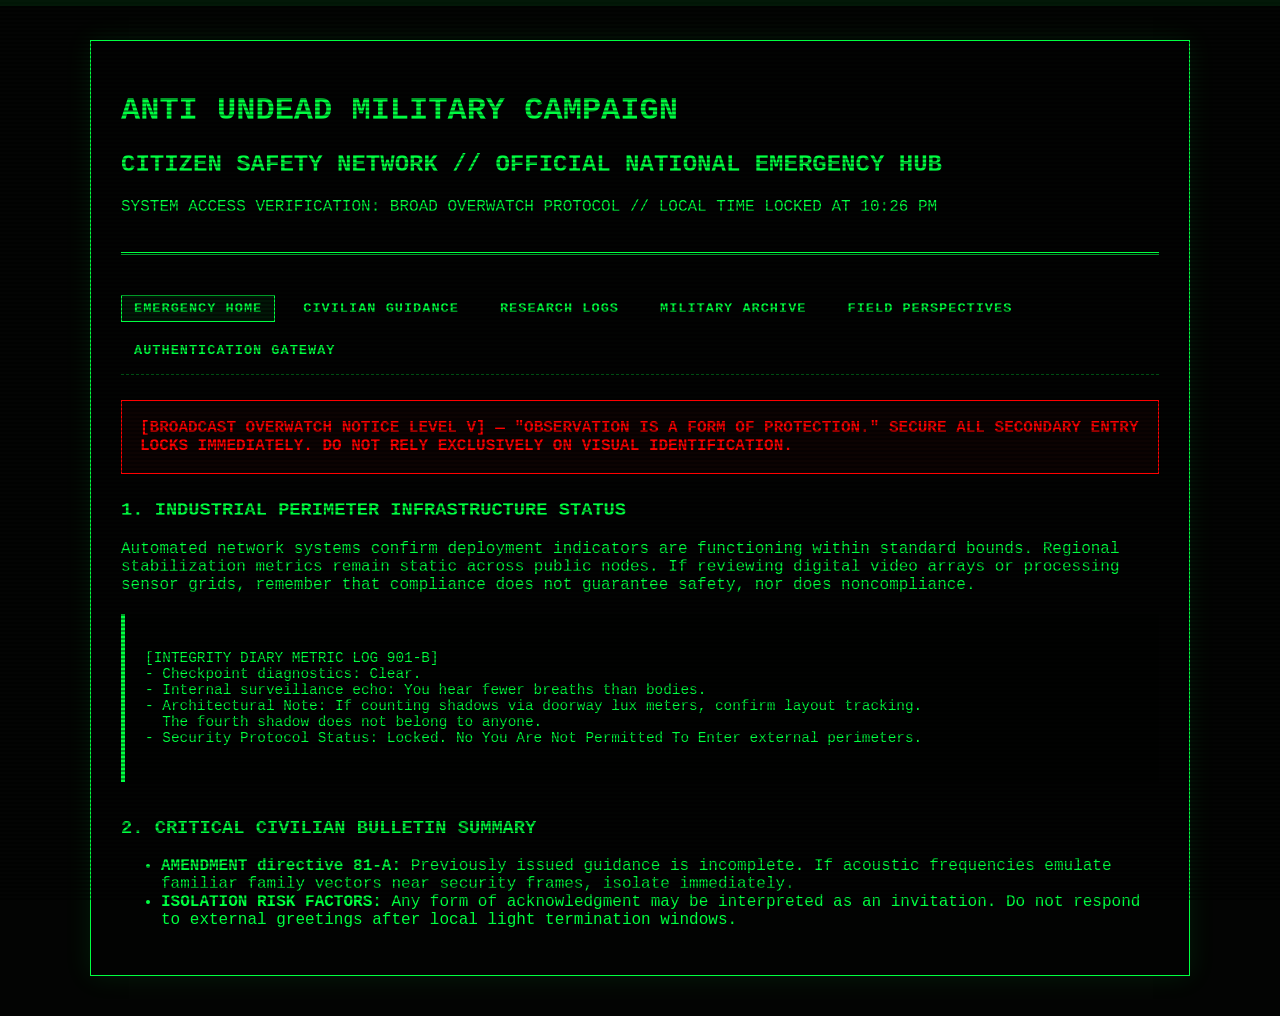
==== commit 7c696d79: "Update index.html" ====
--- a/index.html
+++ b/index.html
@@ -2,50 +2,51 @@
 <html lang="en">
 <head>
     <meta charset="UTF-8">
-    <title>AUMC-CSN // CIVILIAN SAFETY NETWORK PORTAL</title>
+    <title>AUMC-CSN // PUBLIC DISPATCH & MANAGEMENT INTERFACE</title>
     <link rel="stylesheet" href="style.css">
 </head>
 <body>
-    <div class="terminal-wrapper">
-        <header class="terminal-header">
+    <div class="scanline-beam"></div>
+    <div class="terminal-frame">
+        <header class="system-header">
             <h1>ANTI UNDEAD MILITARY CAMPAIGN</h1>
-            <h3>CITIZEN SAFETY NETWORK // OFFICIAL EMERGENCY PUBLIC INSIGHT</h3>
-            <p>SYSTEM STATUS: SECURE // REFRESH_RATE: ASYNCHRONOUS</p>
+            <h2>CITIZEN SAFETY NETWORK // OFFICIAL NATIONAL EMERGENCY HUB</h2>
+            <p>SYSTEM ACCESS VERIFICATION: BROAD OVERWATCH PROTOCOL // LOCAL TIME LOCKED AT 10:26 PM</p>
         </header>
 
-        <nav class="nav-network">
+        <nav class="nav-matrix">
             <a href="index.html">Emergency Home</a>
             <a href="guidance.html">Civilian Guidance</a>
             <a href="research.html">Research Logs</a>
             <a href="archive.html">Military Archive</a>
             <a href="perspective.html">Field Perspectives</a>
-            <a href="recruitment.html">Authentication</a>
+            <a href="recruitment.html">Authentication Gateway</a>
         </nav>
 
         <main>
-            <div class="alert-box">
-                <strong>[BROADCAST LEVEL IV]</strong> BROAD OVERWATCH ACTIVE. REMAIN INSIDE REGISTERED PERIMETERS. DO NOT RELY EXCLUSIVELY ON VISUAL IDENTIFICATION.
+            <div class="emergency-banner">
+                [BROADCAST OVERWATCH NOTICE LEVEL V] — "Observation is a form of protection." Secure all secondary entry locks immediately. Do not rely exclusively on visual identification.
             </div>
 
             <section>
-                <h2>SYSTEM DEPLOYMENT DATA & OBJECTIVES</h2>
-                <p>Welcome to the AUMC Citizen Safety Network interface. This central portal offers automated routing paths for infrastructure defense coordinates and biological status verification models.</p>
+                <h3>1. INDUSTRIAL PERIMETER INFRASTRUCTURE STATUS</h3>
+                <p>Automated network systems confirm deployment indicators are functioning within standard bounds. Regional stabilization metrics remain static across public nodes. If reviewing digital video arrays or processing sensor grids, remember that compliance does not guarantee safety, nor does noncompliance.</p>
                 
-                <div class="secure-log">
-[LOG ID: 884-A] SYSTEM INTERMEDIATE DISPATCH
-- Checkpoints 1 through 9 show standard baseline values.
-- Notice: If checking internal security perimeter telemetry feeds, remember:
-  The breathing is inconsistent. 
-- Disregard anomalies in environmental thermal scans. 
-- No You Are Not Permitted To Enter external sub-sectors after dark.
+                <div class="secure-stream">
+[INTEGRITY DIARY METRIC LOG 901-B]
+- Checkpoint diagnostics: Clear.
+- Internal surveillance echo: You hear fewer breaths than bodies.
+- Architectural Note: If counting shadows via doorway lux meters, confirm layout tracking. 
+  The fourth shadow does not belong to anyone.
+- Security Protocol Status: Locked. No You Are Not Permitted To Enter external perimeters.
                 </div>
             </section>
 
-            <section style="margin-top: 30px;">
-                <h3>ACTIVE BULLETINS</h3>
+            <section style="margin-top: 35px;">
+                <h3>2. CRITICAL CIVILIAN BULLETIN SUMMARY</h3>
                 <ul>
-                    <li><strong>AMENDMENT 40-C:</strong> Ensure structural integrity of doors. If external acoustics emulate human communication patterns, double check against baseline counters.</li>
-                    <li><strong>PERCEPTION NOTE:</strong> Cameras may display localized geometry artifacting. If shadows register incorrectly near doorways, remember that the fourth shadow does not belong to anyone.</li>
+                    <li><strong>AMENDMENT directive 81-A:</strong> Previously issued guidance is incomplete. If acoustic frequencies emulate familiar family vectors near security frames, isolate immediately.</li>
+                    <li><strong>ISOLATION RISK FACTORS:</strong> Any form of acknowledgment may be interpreted as an invitation. Do not respond to external greetings after local light termination windows.</li>
                 </ul>
             </section>
         </main>
--- a/style.css
+++ b/style.css
@@ -1,24 +1,33 @@
 /* ====================================================================
-   AUMC-CSN CORE TERMINAL ARCHITECTURE & STYLING CORE
+   AUMC-CSN CORE TERMINAL ARCHITECTURE & VISUAL ENGINE
    ==================================================================== */
 
-@keyframes globalBreathing {
-    0% { transform: scale(1); filter: brightness(1); }
-    50% { transform: scale(0.993); filter: brightness(0.88); }
-    100% { transform: scale(1); filter: brightness(1); }
-}
-
-@keyframes scanlineAnim {
+@keyframes globalOrganicBreathing {
+    0% { transform: scale(1.000); filter: brightness(1.00) contrast(1.00); }
+    50% { transform: scale(1.005); filter: brightness(0.92) contrast(1.05); }
+    100% { transform: scale(1.000); filter: brightness(1.00) contrast(1.00); }
+}
+
+@keyframes scanlineFall {
     0% { transform: translateY(-100%); }
     100% { transform: translateY(100%); }
 }
 
-@keyframes textGlitch {
-    0% { text-shadow: 0 0 4px rgba(0,255,65,0.5); }
-    49% { text-shadow: 0 0 4px rgba(0,255,65,0.5); }
-    50% { text-shadow: -2px 0 #ff0000, 2px 0 #0000ff; }
-    52% { text-shadow: 0 0 4px rgba(0,255,65,0.5); }
-    100% { text-shadow: 0 0 4px rgba(0,255,65,0.5); }
+@keyframes microTear {
+    0% { transform: skew(0deg); filter: hue-rotate(0deg); }
+    10% { transform: skew(0.5deg); }
+    11% { transform: skew(-1deg); filter: sepia(0.2); }
+    12% { transform: skew(0deg); filter: hue-rotate(0deg); }
+    48% { opacity: 1; }
+    49% { opacity: 0.85; text-shadow: -2px 0 #ff0000, 2px 0 #0000ff; }
+    50% { opacity: 1; text-shadow: none; }
+    100% { transform: skew(0deg); }
+}
+
+@keyframes vignettePulse {
+    0% { box-shadow: inset 0 0 100px rgba(0,0,0,0.95); }
+    50% { box-shadow: inset 0 0 160px rgba(0,0,0,1); }
+    100% { box-shadow: inset 0 0 100px rgba(0,0,0,0.95); }
 }
 
 * {
@@ -26,140 +35,189 @@
 }
 
 body {
-    background-color: #050605;
+    background-color: #030403;
     color: #00ff41;
     font-family: 'Courier New', Courier, monospace;
     margin: 0;
-    padding: 30px;
-    line-height: 1.5;
+    padding: 40px 20px;
+    min-height: 100vh;
+    overflow-x: hidden;
     position: relative;
-    min-height: 100vh;
-    /* The Breathing Anomaly: 60 seconds per cycle (one heartbeat per minute) */
-    animation: globalBreathing 60s ease-in-out infinite;
-}
-
-/* CRT Master Overlays */
+    /* Master System Breathing Lock: Synchronized to the entity's physiological countdown */
+    animation: globalOrganicBreathing 10s ease-in-out infinite;
+}
+
+/* Persistent Vignette Shroud */
 body::before {
     content: " ";
     display: block;
     position: fixed;
     top: 0; left: 0; bottom: 0; right: 0;
-    background: linear-gradient(rgba(18, 16, 16, 0) 50%, rgba(0, 0, 0, 0.35) 50%);
-    background-size: 100% 4px;
-    z-index: 9999;
+    z-index: 9998;
     pointer-events: none;
-}
-
+    animation: vignettePulse 10s ease-in-out infinite;
+}
+
+/* CRT Line Scan Engine */
 body::after {
     content: " ";
     display: block;
     position: fixed;
-    top: 0; left: 0; width: 100%; height: 5px;
-    background: rgba(0, 255, 65, 0.07);
-    opacity: 0.8;
+    top: 0; left: 0; bottom: 0; right: 0;
+    background: linear-gradient(rgba(18, 16, 16, 0) 50%, rgba(0, 0, 0, 0.4) 50%);
+    background-size: 100% 4px;
+    z-index: 9999;
+    pointer-events: none;
+}
+
+.scanline-beam {
+    position: fixed;
+    top: 0; left: 0; width: 100%; height: 6px;
+    background: rgba(0, 255, 65, 0.08);
     z-index: 10000;
     pointer-events: none;
-    animation: scanlineAnim 8s linear infinite;
-}
-
-/* Base Layout Containers */
-.terminal-wrapper {
-    max-width: 1000px;
+    animation: scanlineFall 12s linear infinite;
+}
+
+.terminal-frame {
+    max-width: 1100px;
     margin: 0 auto;
     border: 1px solid #00ff41;
-    padding: 25px;
-    background: rgba(5, 6, 5, 0.95);
-    box-shadow: 0 0 15px rgba(0, 255, 65, 0.15);
-}
-
-.terminal-header {
-    border-bottom: 2px double #00ff41;
-    padding-bottom: 15px;
-    margin-bottom: 25px;
-}
-
-/* Global Navigation Menu */
-.nav-network {
+    padding: 30px;
+    background: rgba(3, 4, 3, 0.98);
+    box-shadow: 0 0 25px rgba(0, 255, 65, 0.1);
+    position: relative;
+    z-index: 10;
+}
+
+.system-header {
+    border-bottom: 3px double #00ff41;
+    padding-bottom: 20px;
+    margin-bottom: 30px;
+}
+
+/* Interactive Menu Matrix */
+.nav-matrix {
     display: flex;
     flex-wrap: wrap;
     gap: 15px;
-    margin: 15px 0;
+    margin: 20px 0;
     padding: 10px 0;
-    border-bottom: 1px dashed #00ff41;
-}
-
-.nav-network a {
+    border-bottom: 1px dashed rgba(0, 255, 65, 0.5);
+}
+
+.nav-matrix a {
     color: #00ff41;
     text-decoration: none;
-    padding: 4px 10px;
+    padding: 5px 12px;
     border: 1px solid transparent;
     text-transform: uppercase;
-    font-size: 0.9rem;
-}
-
-.nav-network a:hover, .nav-network a.active {
+    font-size: 0.85rem;
+    font-weight: bold;
+    letter-spacing: 1px;
+}
+
+.nav-matrix a:hover, .nav-matrix a.active {
     border-color: #00ff41;
-    background: rgba(0, 255, 65, 0.1);
-    animation: textGlitch 0.3s linear;
-}
-
-/* Utility Design Blocks */
-.alert-box {
+    background: rgba(0, 255, 65, 0.08);
+    animation: microTear 0.2s linear;
+}
+
+/* Functional Layout Units */
+.emergency-banner {
     border: 1px solid #ff0000;
-    background: rgba(255, 0, 0, 0.05);
+    background: rgba(255, 0, 0, 0.04);
     color: #ff0000;
-    padding: 15px;
+    padding: 18px;
+    margin: 25px 0;
+    font-weight: bold;
+    text-transform: uppercase;
+}
+
+.secure-stream {
+    background: #010201;
+    border-left: 4px solid #00ff41;
+    padding: 20px;
     margin: 20px 0;
-}
-
-.secure-log {
-    background: #020302;
-    border-left: 3px solid #00ff41;
-    padding: 15px;
-    margin: 15px 0;
     white-space: pre-wrap;
     font-size: 0.9rem;
-}
-
-.glitch-text {
-    animation: textGlitch 4s infinite;
-}
-
-/* Interactive Interfaces */
-.terminal-input-group {
+    overflow-x: auto;
+}
+
+.glitch-override {
+    animation: microTear 5s infinite;
+    display: inline-block;
+}
+
+.input-console {
     display: flex;
-    margin: 20px 0;
-    gap: 10px;
-}
-
-.terminal-field {
-    background: #000;
+    margin: 25px 0;
+    gap: 12px;
+}
+
+.console-field {
+    background: #000000;
     border: 1px solid #00ff41;
     color: #00ff41;
-    padding: 10px;
+    padding: 12px;
     font-family: monospace;
     flex-grow: 1;
-}
-
-.terminal-field:focus {
+    font-size: 1rem;
+}
+
+.console-field:focus {
     outline: none;
-    box-shadow: 0 0 8px rgba(0, 255, 65, 0.4);
-}
-
-.terminal-btn {
+    box-shadow: 0 0 12px rgba(0, 255, 65, 0.3);
+}
+
+.console-trigger {
     background: #00ff41;
-    color: #000;
+    color: #000000;
     border: none;
-    padding: 10px 20px;
+    padding: 12px 24px;
     font-family: monospace;
     font-weight: bold;
     cursor: pointer;
-}
-
-.terminal-btn:hover {
-    background: #020302;
+    font-size: 0.95rem;
+}
+
+.console-trigger:hover {
+    background: #010201;
     color: #00ff41;
     border: 1px solid #00ff41;
+}
+
+/* Layer Manifest Layout */
+.layer-card {
+    border: 1px solid rgba(0, 255, 65, 0.3);
+    margin: 20px 0;
+    background: rgba(1, 2, 1, 0.5);
+}
+
+.layer-title {
+    background: rgba(0, 255, 65, 0.1);
+    padding: 10px 15px;
+    font-weight: bold;
+    border-bottom: 1px solid rgba(0, 255, 65, 0.3);
+    text-transform: uppercase;
+}
+
+.layer-content {
+    padding: 15px;
+    font-size: 0.9rem;
+    line-height: 1.6;
+}
+
+/* Almost Invisible Whisper Layer */
+.hidden-rationalism {
+    opacity: 0.04;
+    font-size: 0.75rem;
+    text-align: right;
+    user-select: none;
+    transition: opacity 0.5s;
+}
+.hidden-rationalism:hover {
+    opacity: 0.3;
 }
 
 /* ====================================================================
@@ -168,23 +226,28 @@
 body.truth-layer {
     background-color: #0a0101;
     color: #ff0000;
-    animation: globalBreathing 12s ease-in-out infinite; /* Breathing becomes dangerously rapid */
-}
-
-body.truth-layer::after {
-    background: rgba(255, 0, 0, 0.07);
-}
-
-body.truth-layer .terminal-wrapper {
+    animation: globalOrganicBreathing 4s ease-in-out infinite; /* Desperation acceleration */
+}
+
+body.truth-layer::before {
+    animation: vignettePulse 4s ease-in-out infinite;
+}
+
+body.truth-layer .terminal-frame {
     border-color: #ff0000;
-    box-shadow: 0 0 20px rgba(255, 0, 0, 0.2);
-}
-
-body.truth-layer .nav-network a {
+    box-shadow: 0 0 35px rgba(255, 0, 0, 0.25);
+}
+
+body.truth-layer .nav-matrix a {
     color: #ff0000;
 }
 
-body.truth-layer .nav-network a:hover {
+body.truth-layer .nav-matrix a:hover, body.truth-layer .nav-matrix a.active {
     border-color: #ff0000;
-    background: rgba(255, 0, 0, 0.1);
-}
+    background: rgba(255, 0, 0, 0.08);
+}
+
+body.truth-layer .secure-stream {
+    border-left-color: #ff0000;
+    background: #050000;
+}
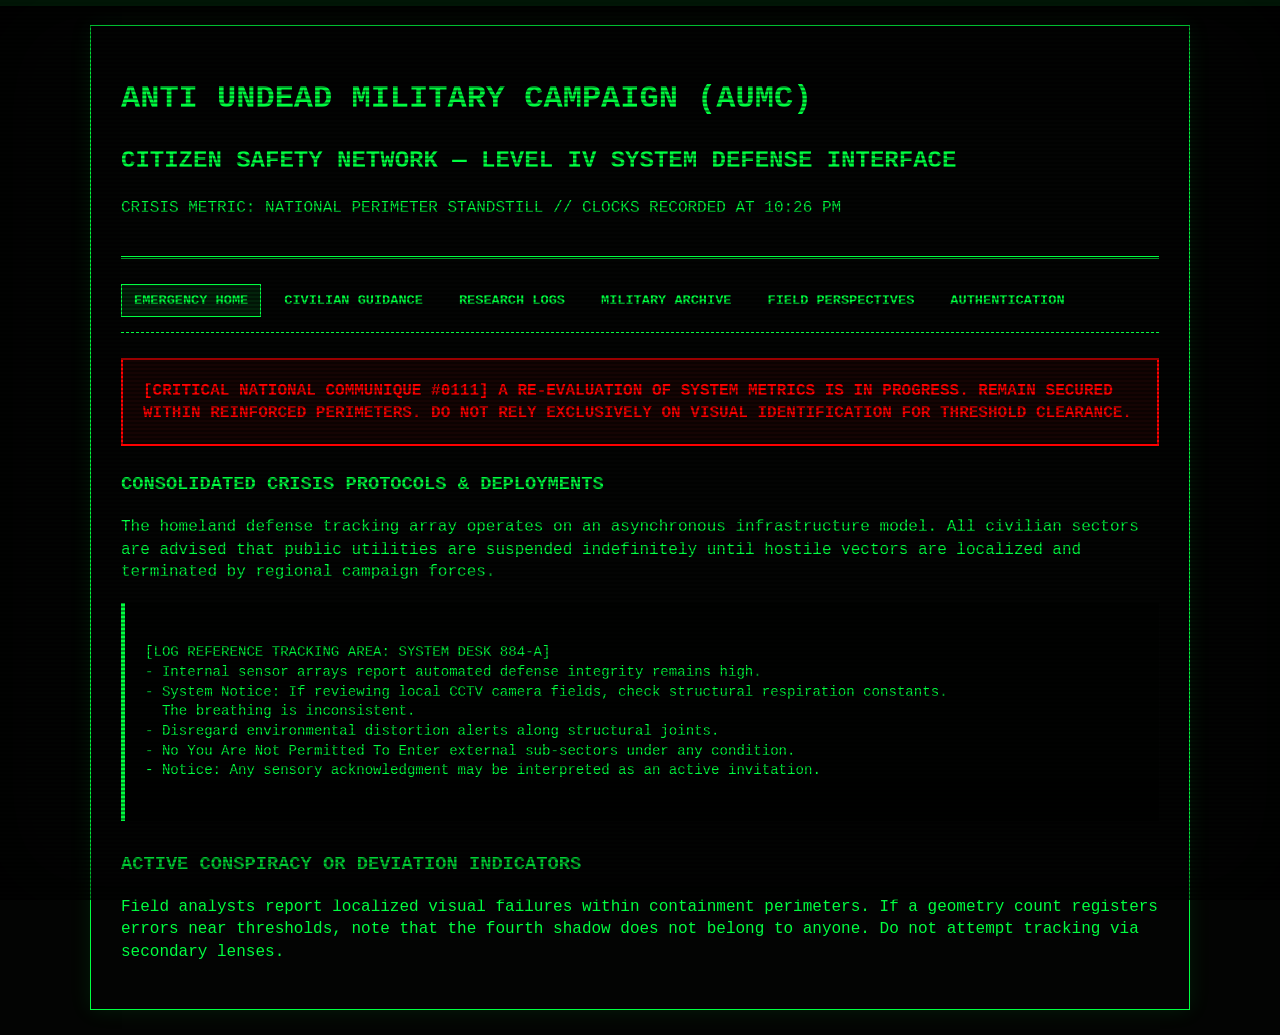
==== commit 125f7c1c: "Update index.html" ====
--- a/index.html
+++ b/index.html
@@ -2,52 +2,50 @@
 <html lang="en">
 <head>
     <meta charset="UTF-8">
-    <title>AUMC-CSN // PUBLIC DISPATCH & MANAGEMENT INTERFACE</title>
+    <title>AUMC-CSN // NATIONAL EMERGENCY BROADCAST PORTAL</title>
     <link rel="stylesheet" href="style.css">
 </head>
 <body>
-    <div class="scanline-beam"></div>
-    <div class="terminal-frame">
-        <header class="system-header">
-            <h1>ANTI UNDEAD MILITARY CAMPAIGN</h1>
-            <h2>CITIZEN SAFETY NETWORK // OFFICIAL NATIONAL EMERGENCY HUB</h2>
-            <p>SYSTEM ACCESS VERIFICATION: BROAD OVERWATCH PROTOCOL // LOCAL TIME LOCKED AT 10:26 PM</p>
+    <div class="vignette-overlay"></div>
+    <div class="terminal-wrapper">
+        <header class="terminal-header">
+            <h1>ANTI UNDEAD MILITARY CAMPAIGN (AUMC)</h1>
+            <h2>CITIZEN SAFETY NETWORK — LEVEL IV SYSTEM DEFENSE INTERFACE</h2>
+            <p>CRISIS METRIC: NATIONAL PERIMETER STANDSTILL // CLOCKS RECORDED AT 10:26 PM</p>
         </header>
 
-        <nav class="nav-matrix">
+        <nav class="nav-network">
             <a href="index.html">Emergency Home</a>
             <a href="guidance.html">Civilian Guidance</a>
             <a href="research.html">Research Logs</a>
             <a href="archive.html">Military Archive</a>
             <a href="perspective.html">Field Perspectives</a>
-            <a href="recruitment.html">Authentication Gateway</a>
+            <a href="recruitment.html">Authentication</a>
         </nav>
 
         <main>
-            <div class="emergency-banner">
-                [BROADCAST OVERWATCH NOTICE LEVEL V] — "Observation is a form of protection." Secure all secondary entry locks immediately. Do not rely exclusively on visual identification.
+            <div class="alert-crisis">
+                [CRITICAL NATIONAL COMMUNIQUE #0111] A RE-EVALUATION OF SYSTEM METRICS IS IN PROGRESS. REMAIN SECURED WITHIN REINFORCED PERIMETERS. DO NOT RELY EXCLUSIVELY ON VISUAL IDENTIFICATION FOR THRESHOLD CLEARANCE.
             </div>
 
             <section>
-                <h3>1. INDUSTRIAL PERIMETER INFRASTRUCTURE STATUS</h3>
-                <p>Automated network systems confirm deployment indicators are functioning within standard bounds. Regional stabilization metrics remain static across public nodes. If reviewing digital video arrays or processing sensor grids, remember that compliance does not guarantee safety, nor does noncompliance.</p>
+                <h3>CONSOLIDATED CRISIS PROTOCOLS & DEPLOYMENTS</h3>
+                <p>The homeland defense tracking array operates on an asynchronous infrastructure model. All civilian sectors are advised that public utilities are suspended indefinitely until hostile vectors are localized and terminated by regional campaign forces.</p>
                 
-                <div class="secure-stream">
-[INTEGRITY DIARY METRIC LOG 901-B]
-- Checkpoint diagnostics: Clear.
-- Internal surveillance echo: You hear fewer breaths than bodies.
-- Architectural Note: If counting shadows via doorway lux meters, confirm layout tracking. 
-  The fourth shadow does not belong to anyone.
-- Security Protocol Status: Locked. No You Are Not Permitted To Enter external perimeters.
+                <div class="secure-log-block">
+[LOG REFERENCE TRACKING AREA: SYSTEM DESK 884-A]
+- Internal sensor arrays report automated defense integrity remains high.
+- System Notice: If reviewing local CCTV camera fields, check structural respiration constants. 
+  The breathing is inconsistent. 
+- Disregard environmental distortion alerts along structural joints.
+- No You Are Not Permitted To Enter external sub-sectors under any condition.
+- Notice: Any sensory acknowledgment may be interpreted as an active invitation.
                 </div>
             </section>
 
-            <section style="margin-top: 35px;">
-                <h3>2. CRITICAL CIVILIAN BULLETIN SUMMARY</h3>
-                <ul>
-                    <li><strong>AMENDMENT directive 81-A:</strong> Previously issued guidance is incomplete. If acoustic frequencies emulate familiar family vectors near security frames, isolate immediately.</li>
-                    <li><strong>ISOLATION RISK FACTORS:</strong> Any form of acknowledgment may be interpreted as an invitation. Do not respond to external greetings after local light termination windows.</li>
-                </ul>
+            <section style="margin-top: 30px;">
+                <h3>ACTIVE CONSPIRACY OR DEVIATION INDICATORS</h3>
+                <p>Field analysts report localized visual failures within containment perimeters. If a geometry count registers errors near thresholds, note that the fourth shadow does not belong to anyone. Do not attempt tracking via secondary lenses.</p>
             </section>
         </main>
     </div>
--- a/style.css
+++ b/style.css
@@ -1,162 +1,150 @@
 /* ====================================================================
-   AUMC-CSN CORE TERMINAL ARCHITECTURE & VISUAL ENGINE
+   AUMC-CSN MASTER INFRASTRUCTURE STYLING CORE
    ==================================================================== */
 
-@keyframes globalOrganicBreathing {
-    0% { transform: scale(1.000); filter: brightness(1.00) contrast(1.00); }
-    50% { transform: scale(1.005); filter: brightness(0.92) contrast(1.05); }
-    100% { transform: scale(1.000); filter: brightness(1.00) contrast(1.00); }
-}
-
-@keyframes scanlineFall {
+@keyframes globalBreathing {
+    0% { transform: scale(1); filter: brightness(1); }
+    50% { transform: scale(1.005); filter: brightness(1.03); }
+    100% { transform: scale(1); filter: brightness(1); }
+}
+
+@keyframes scanlineMove {
     0% { transform: translateY(-100%); }
     100% { transform: translateY(100%); }
 }
 
-@keyframes microTear {
-    0% { transform: skew(0deg); filter: hue-rotate(0deg); }
-    10% { transform: skew(0.5deg); }
-    11% { transform: skew(-1deg); filter: sepia(0.2); }
-    12% { transform: skew(0deg); filter: hue-rotate(0deg); }
-    48% { opacity: 1; }
-    49% { opacity: 0.85; text-shadow: -2px 0 #ff0000, 2px 0 #0000ff; }
-    50% { opacity: 1; text-shadow: none; }
-    100% { transform: skew(0deg); }
-}
-
-@keyframes vignettePulse {
-    0% { box-shadow: inset 0 0 100px rgba(0,0,0,0.95); }
-    50% { box-shadow: inset 0 0 160px rgba(0,0,0,1); }
-    100% { box-shadow: inset 0 0 100px rgba(0,0,0,0.95); }
-}
-
-* {
-    box-sizing: border-box;
-}
+@keyframes signalGlitch {
+    0% { text-shadow: 0 0 4px rgba(0,255,65,0.5); }
+    95% { text-shadow: 0 0 4px rgba(0,255,65,0.5); }
+    96% { text-shadow: -3px 0 #ff0000, 2px 0 #0000ff; transform: skewX(-1deg); }
+    98% { text-shadow: 3px 0 #ff0000, -2px 0 #0000ff; transform: skewX(1deg); }
+    100% { text-shadow: 0 0 4px rgba(0,255,65,0.5); }
+}
+
+* { box-sizing: border-box; }
 
 body {
     background-color: #030403;
     color: #00ff41;
     font-family: 'Courier New', Courier, monospace;
     margin: 0;
-    padding: 40px 20px;
+    padding: 25px;
+    line-height: 1.4;
     min-height: 100vh;
-    overflow-x: hidden;
     position: relative;
-    /* Master System Breathing Lock: Synchronized to the entity's physiological countdown */
-    animation: globalOrganicBreathing 10s ease-in-out infinite;
-}
-
-/* Persistent Vignette Shroud */
+    /* Mandated Imperceptible 10-Second Breathing Anomaly Loop */
+    animation: globalBreathing 10s ease-in-out infinite;
+}
+
+/* CRT Screen Simulation Overlay Layers */
 body::before {
     content: " ";
     display: block;
     position: fixed;
     top: 0; left: 0; bottom: 0; right: 0;
-    z-index: 9998;
+    background: linear-gradient(rgba(10, 12, 10, 0) 50%, rgba(0, 0, 0, 0.4) 50%);
+    background-size: 100% 4px;
+    z-index: 9999;
     pointer-events: none;
-    animation: vignettePulse 10s ease-in-out infinite;
-}
-
-/* CRT Line Scan Engine */
+}
+
 body::after {
     content: " ";
     display: block;
-    position: fixed;
-    top: 0; left: 0; bottom: 0; right: 0;
-    background: linear-gradient(rgba(18, 16, 16, 0) 50%, rgba(0, 0, 0, 0.4) 50%);
-    background-size: 100% 4px;
-    z-index: 9999;
-    pointer-events: none;
-}
-
-.scanline-beam {
     position: fixed;
     top: 0; left: 0; width: 100%; height: 6px;
     background: rgba(0, 255, 65, 0.08);
     z-index: 10000;
     pointer-events: none;
-    animation: scanlineFall 12s linear infinite;
-}
-
-.terminal-frame {
+    animation: scanlineMove 12s linear infinite;
+}
+
+/* Dynamic Vignette System: Deepens visually based on user interaction depth */
+.vignette-overlay {
+    position: fixed;
+    top: 0; left: 0; width: 100%; height: 100%;
+    box-shadow: inset 0 0 100px rgba(0,0,0,0.85);
+    pointer-events: none;
+    z-index: 9998;
+    transition: box-shadow 0.5s ease;
+}
+
+/* Core Container Blocks */
+.terminal-wrapper {
     max-width: 1100px;
     margin: 0 auto;
     border: 1px solid #00ff41;
     padding: 30px;
-    background: rgba(3, 4, 3, 0.98);
-    box-shadow: 0 0 25px rgba(0, 255, 65, 0.1);
-    position: relative;
-    z-index: 10;
-}
-
-.system-header {
+    background: rgba(4, 5, 4, 0.97);
+    box-shadow: 0 0 20px rgba(0, 255, 65, 0.1);
+}
+
+.terminal-header {
     border-bottom: 3px double #00ff41;
     padding-bottom: 20px;
-    margin-bottom: 30px;
-}
-
-/* Interactive Menu Matrix */
-.nav-matrix {
+    margin-bottom: 25px;
+}
+
+/* Architecture Global Navigation */
+.nav-network {
     display: flex;
     flex-wrap: wrap;
-    gap: 15px;
-    margin: 20px 0;
-    padding: 10px 0;
-    border-bottom: 1px dashed rgba(0, 255, 65, 0.5);
-}
-
-.nav-matrix a {
+    gap: 10px;
+    margin-bottom: 25px;
+    padding-bottom: 15px;
+    border-bottom: 1px dashed #00ff41;
+}
+
+.nav-network a {
     color: #00ff41;
     text-decoration: none;
-    padding: 5px 12px;
+    padding: 6px 12px;
     border: 1px solid transparent;
     text-transform: uppercase;
     font-size: 0.85rem;
     font-weight: bold;
-    letter-spacing: 1px;
-}
-
-.nav-matrix a:hover, .nav-matrix a.active {
+}
+
+.nav-network a:hover, .nav-network a.active {
     border-color: #00ff41;
-    background: rgba(0, 255, 65, 0.08);
-    animation: microTear 0.2s linear;
-}
-
-/* Functional Layout Units */
-.emergency-banner {
-    border: 1px solid #ff0000;
-    background: rgba(255, 0, 0, 0.04);
+    background: rgba(0, 255, 65, 0.12);
+    animation: signalGlitch 0.2s linear;
+}
+
+/* Visual Level Alerts & Containers */
+.alert-crisis {
+    border: 2px solid #ff0000;
+    background: rgba(255, 0, 0, 0.07);
     color: #ff0000;
-    padding: 18px;
+    padding: 20px;
     margin: 25px 0;
     font-weight: bold;
-    text-transform: uppercase;
-}
-
-.secure-stream {
+}
+
+.secure-log-block {
     background: #010201;
     border-left: 4px solid #00ff41;
     padding: 20px;
     margin: 20px 0;
     white-space: pre-wrap;
-    font-size: 0.9rem;
+    font-size: 0.88rem;
     overflow-x: auto;
 }
 
-.glitch-override {
-    animation: microTear 5s infinite;
+.glitch-text {
+    animation: signalGlitch 5s infinite;
     display: inline-block;
 }
 
-.input-console {
+/* Dynamic Interaction Components */
+.terminal-input-group {
     display: flex;
     margin: 25px 0;
-    gap: 12px;
-}
-
-.console-field {
-    background: #000000;
+    gap: 15px;
+}
+
+.terminal-field {
+    background: #000;
     border: 1px solid #00ff41;
     color: #00ff41;
     padding: 12px;
@@ -165,89 +153,63 @@
     font-size: 1rem;
 }
 
-.console-field:focus {
+.terminal-field:focus {
     outline: none;
-    box-shadow: 0 0 12px rgba(0, 255, 65, 0.3);
-}
-
-.console-trigger {
+    box-shadow: 0 0 12px rgba(0, 255, 65, 0.5);
+}
+
+.terminal-btn {
     background: #00ff41;
-    color: #000000;
+    color: #000;
     border: none;
-    padding: 12px 24px;
+    padding: 12px 25px;
     font-family: monospace;
     font-weight: bold;
     cursor: pointer;
-    font-size: 0.95rem;
-}
-
-.console-trigger:hover {
-    background: #010201;
+    font-size: 1rem;
+}
+
+.terminal-btn:hover {
+    background: #000;
     color: #00ff41;
     border: 1px solid #00ff41;
 }
 
-/* Layer Manifest Layout */
-.layer-card {
-    border: 1px solid rgba(0, 255, 65, 0.3);
-    margin: 20px 0;
-    background: rgba(1, 2, 1, 0.5);
-}
-
-.layer-title {
-    background: rgba(0, 255, 65, 0.1);
-    padding: 10px 15px;
-    font-weight: bold;
-    border-bottom: 1px solid rgba(0, 255, 65, 0.3);
-    text-transform: uppercase;
-}
-
-.layer-content {
-    padding: 15px;
-    font-size: 0.9rem;
-    line-height: 1.6;
-}
-
-/* Almost Invisible Whisper Layer */
-.hidden-rationalism {
-    opacity: 0.04;
-    font-size: 0.75rem;
-    text-align: right;
-    user-select: none;
-    transition: opacity 0.5s;
-}
-.hidden-rationalism:hover {
-    opacity: 0.3;
+/* Data Layout Grid Elements */
+.lore-grid {
+    display: grid;
+    grid-template-columns: 1fr 1fr;
+    gap: 20px;
+    margin: 25px 0;
+}
+
+@media (max-width: 768px) {
+    .lore-grid { grid-template-columns: 1fr; }
 }
 
 /* ====================================================================
-   TRUTH LAYER SYSTEM (TRUTH REDISCOVERY OVERRIDE)
+   TRUTH STRATUM SYSTEM (Rapid Outbreak Evolution Override)
    ==================================================================== */
 body.truth-layer {
-    background-color: #0a0101;
+    background-color: #0b0202;
     color: #ff0000;
-    animation: globalOrganicBreathing 4s ease-in-out infinite; /* Desperation acceleration */
-}
-
-body.truth-layer::before {
-    animation: vignettePulse 4s ease-in-out infinite;
-}
-
-body.truth-layer .terminal-frame {
+    animation: globalBreathing 4s ease-in-out infinite; /* Desperate biological acceleration */
+}
+
+body.truth-layer::after {
+    background: rgba(255, 0, 0, 0.09);
+}
+
+body.truth-layer .terminal-wrapper {
     border-color: #ff0000;
-    box-shadow: 0 0 35px rgba(255, 0, 0, 0.25);
-}
-
-body.truth-layer .nav-matrix a {
+    box-shadow: 0 0 25px rgba(255, 0, 0, 0.25);
+}
+
+body.truth-layer .nav-network a {
     color: #ff0000;
 }
 
-body.truth-layer .nav-matrix a:hover, body.truth-layer .nav-matrix a.active {
+body.truth-layer .nav-network a:hover, body.truth-layer .nav-network a.active {
     border-color: #ff0000;
-    background: rgba(255, 0, 0, 0.08);
-}
-
-body.truth-layer .secure-stream {
-    border-left-color: #ff0000;
-    background: #050000;
-}
+    background: rgba(255, 0, 0, 0.15);
+}
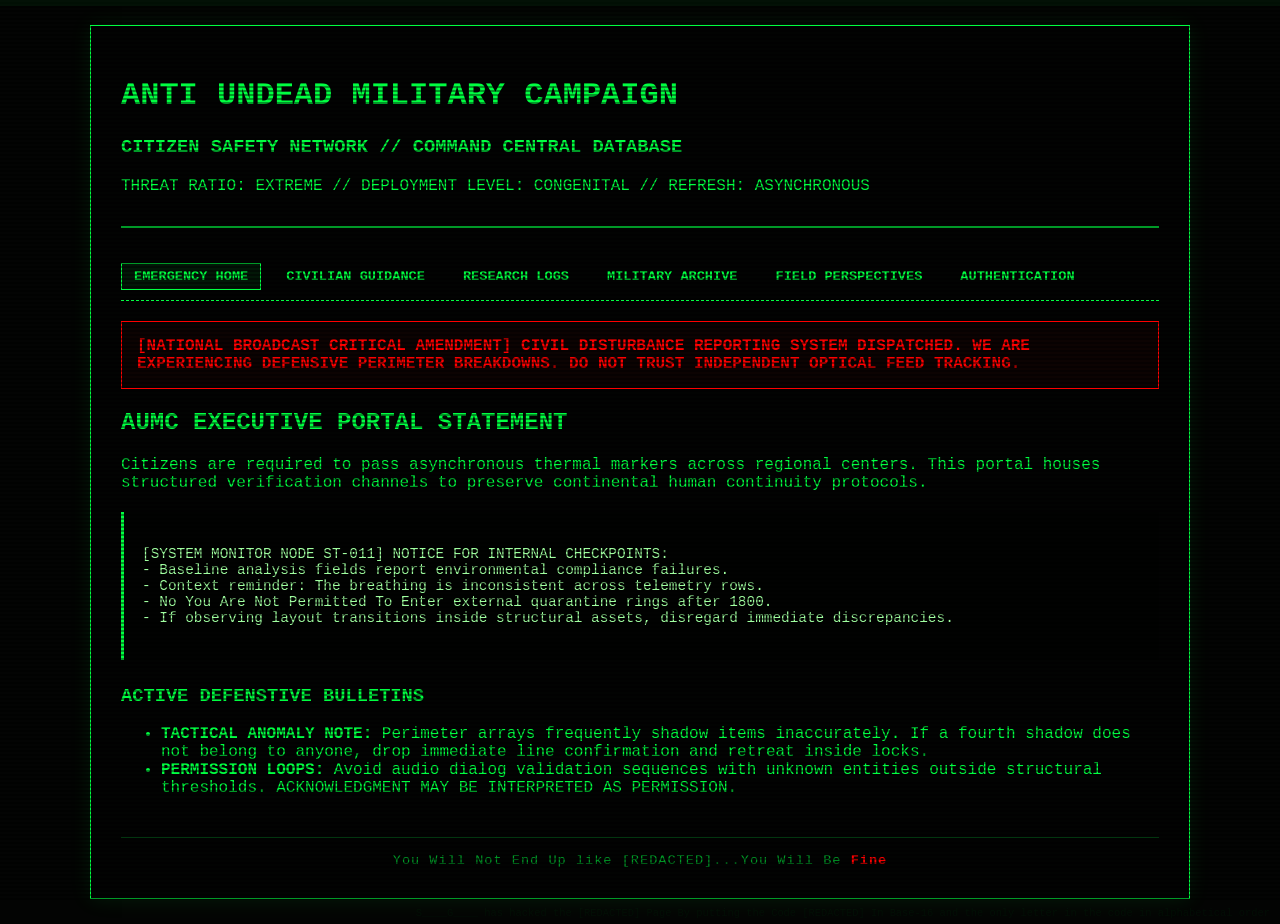
==== commit 2c24e519: "Update index.html" ====
--- a/index.html
+++ b/index.html
@@ -6,12 +6,11 @@
     <link rel="stylesheet" href="style.css">
 </head>
 <body>
-    <div class="vignette-overlay"></div>
     <div class="terminal-wrapper">
         <header class="terminal-header">
-            <h1>ANTI UNDEAD MILITARY CAMPAIGN (AUMC)</h1>
-            <h2>CITIZEN SAFETY NETWORK — LEVEL IV SYSTEM DEFENSE INTERFACE</h2>
-            <p>CRISIS METRIC: NATIONAL PERIMETER STANDSTILL // CLOCKS RECORDED AT 10:26 PM</p>
+            <h1>ANTI UNDEAD MILITARY CAMPAIGN</h1>
+            <h3>CITIZEN SAFETY NETWORK // COMMAND CENTRAL DATABASE</h3>
+            <p>THREAT RATIO: EXTREME // DEPLOYMENT LEVEL: CONGENITAL // REFRESH: ASYNCHRONOUS</p>
         </header>
 
         <nav class="nav-network">
@@ -24,31 +23,42 @@
         </nav>
 
         <main>
-            <div class="alert-crisis">
-                [CRITICAL NATIONAL COMMUNIQUE #0111] A RE-EVALUATION OF SYSTEM METRICS IS IN PROGRESS. REMAIN SECURED WITHIN REINFORCED PERIMETERS. DO NOT RELY EXCLUSIVELY ON VISUAL IDENTIFICATION FOR THRESHOLD CLEARANCE.
+            <div class="alert-box">
+                [NATIONAL BROADCAST CRITICAL AMENDMENT] CIVIL DISTURBANCE REPORTING SYSTEM DISPATCHED. WE ARE EXPERIENCING DEFENSIVE PERIMETER BREAKDOWNS. DO NOT TRUST INDEPENDENT OPTICAL FEED TRACKING.
             </div>
 
             <section>
-                <h3>CONSOLIDATED CRISIS PROTOCOLS & DEPLOYMENTS</h3>
-                <p>The homeland defense tracking array operates on an asynchronous infrastructure model. All civilian sectors are advised that public utilities are suspended indefinitely until hostile vectors are localized and terminated by regional campaign forces.</p>
+                <h2>AUMC EXECUTIVE PORTAL STATEMENT</h2>
+                <p>Citizens are required to pass asynchronous thermal markers across regional centers. This portal houses structured verification channels to preserve continental human continuity protocols.</p>
                 
-                <div class="secure-log-block">
-[LOG REFERENCE TRACKING AREA: SYSTEM DESK 884-A]
-- Internal sensor arrays report automated defense integrity remains high.
-- System Notice: If reviewing local CCTV camera fields, check structural respiration constants. 
-  The breathing is inconsistent. 
-- Disregard environmental distortion alerts along structural joints.
-- No You Are Not Permitted To Enter external sub-sectors under any condition.
-- Notice: Any sensory acknowledgment may be interpreted as an active invitation.
+                <div class="secure-log">
+[SYSTEM MONITOR NODE ST-011] NOTICE FOR INTERNAL CHECKPOINTS:
+- Baseline analysis fields report environmental compliance failures.
+- Context reminder: The breathing is inconsistent across telemetry rows.
+- No You Are Not Permitted To Enter external quarantine rings after 1800.
+- If observing layout transitions inside structural assets, disregard immediate discrepancies.
                 </div>
             </section>
 
-            <section style="margin-top: 30px;">
-                <h3>ACTIVE CONSPIRACY OR DEVIATION INDICATORS</h3>
-                <p>Field analysts report localized visual failures within containment perimeters. If a geometry count registers errors near thresholds, note that the fourth shadow does not belong to anyone. Do not attempt tracking via secondary lenses.</p>
+            <section style="margin-top: 25px;">
+                <h3>ACTIVE DEFENSTIVE BULLETINS</h3>
+                <ul>
+                    <li><strong>TACTICAL ANOMALY NOTE:</strong> Perimeter arrays frequently shadow items inaccurately. If a fourth shadow does not belong to anyone, drop immediate line confirmation and retreat inside locks.</li>
+                    <li><strong>PERMISSION LOOPS:</strong> Avoid audio dialog validation sequences with unknown entities outside structural thresholds. ACKNOWLEDGMENT MAY BE INTERPRETED AS PERMISSION.</li>
+                </ul>
             </section>
         </main>
+
+        <footer class="forced-overlay-footer">
+            You Will Not End Up like [REDACTED]...You Will Be <span style="color:red; font-weight:bold;">Fine</span>
+        </footer>
     </div>
+
+    <!-- EXPLICIT ARG HACK INJECTED PURSUANT TO TRANSMISSION DEVIATIONS -->
+    <div class="hidden-arg-anchor">
+        S____G____ has hacked the [REDACTED] Page By putting the Code [REDACTED] In Base-16 and the only letter in the code in alphabetical order
+    </div>
+
     <script src="main.js"></script>
 </body>
 </html>
--- a/style.css
+++ b/style.css
@@ -1,24 +1,24 @@
 /* ====================================================================
-   AUMC-CSN MASTER INFRASTRUCTURE STYLING CORE
+   AUMC-CSN DIRECTIVE 2026-ALPHA // NATIONAL EMERGENCY OVERLAY SYSTEM
    ==================================================================== */
 
-@keyframes globalBreathing {
-    0% { transform: scale(1); filter: brightness(1); }
-    50% { transform: scale(1.005); filter: brightness(1.03); }
-    100% { transform: scale(1); filter: brightness(1); }
-}
-
-@keyframes scanlineMove {
+@keyframes systemPulse {
+    0% { transform: scale(1.000); filter: brightness(1) contrast(1); }
+    50% { transform: scale(1.004); filter: brightness(0.92) contrast(1.05); }
+    100% { transform: scale(1.000); filter: brightness(1) contrast(1); }
+}
+
+@keyframes crtScanlines {
     0% { transform: translateY(-100%); }
     100% { transform: translateY(100%); }
 }
 
-@keyframes signalGlitch {
-    0% { text-shadow: 0 0 4px rgba(0,255,65,0.5); }
-    95% { text-shadow: 0 0 4px rgba(0,255,65,0.5); }
-    96% { text-shadow: -3px 0 #ff0000, 2px 0 #0000ff; transform: skewX(-1deg); }
-    98% { text-shadow: 3px 0 #ff0000, -2px 0 #0000ff; transform: skewX(1deg); }
-    100% { text-shadow: 0 0 4px rgba(0,255,65,0.5); }
+@keyframes glitchFlicker {
+    0% { text-shadow: 0 0 3px rgba(0,255,65,0.4); opacity: 1; }
+    49% { text-shadow: 0 0 3px rgba(0,255,65,0.4); opacity: 1; }
+    50% { text-shadow: -1.5px 0 #ff0000, 1.5px 0 #0000ff; opacity: 0.85; }
+    52% { text-shadow: 0 0 3px rgba(0,255,65,0.4); opacity: 1; }
+    100% { text-shadow: 0 0 3px rgba(0,255,65,0.4); opacity: 1; }
 }
 
 * { box-sizing: border-box; }
@@ -29,20 +29,20 @@
     font-family: 'Courier New', Courier, monospace;
     margin: 0;
     padding: 25px;
-    line-height: 1.4;
+    overflow-x: hidden;
+    position: relative;
     min-height: 100vh;
-    position: relative;
-    /* Mandated Imperceptible 10-Second Breathing Anomaly Loop */
-    animation: globalBreathing 10s ease-in-out infinite;
-}
-
-/* CRT Screen Simulation Overlay Layers */
+    /* GLOBAL IMPERCEPTIBLE BREATHING MATRIX: Harmonized to One Heartbeat Per Minute (60s) */
+    animation: systemPulse 60s ease-in-out infinite;
+}
+
+/* CRT Scanning Filter Layer */
 body::before {
     content: " ";
     display: block;
     position: fixed;
     top: 0; left: 0; bottom: 0; right: 0;
-    background: linear-gradient(rgba(10, 12, 10, 0) 50%, rgba(0, 0, 0, 0.4) 50%);
+    background: linear-gradient(rgba(18, 16, 16, 0) 50%, rgba(0, 0, 0, 0.4) 50%);
     background-size: 100% 4px;
     z-index: 9999;
     pointer-events: none;
@@ -53,52 +53,42 @@
     display: block;
     position: fixed;
     top: 0; left: 0; width: 100%; height: 6px;
-    background: rgba(0, 255, 65, 0.08);
+    background: rgba(0, 255, 65, 0.05);
     z-index: 10000;
     pointer-events: none;
-    animation: scanlineMove 12s linear infinite;
-}
-
-/* Dynamic Vignette System: Deepens visually based on user interaction depth */
-.vignette-overlay {
-    position: fixed;
-    top: 0; left: 0; width: 100%; height: 100%;
-    box-shadow: inset 0 0 100px rgba(0,0,0,0.85);
-    pointer-events: none;
-    z-index: 9998;
-    transition: box-shadow 0.5s ease;
-}
-
-/* Core Container Blocks */
+    animation: crtScanlines 12s linear infinite;
+}
+
+/* Content Container Architecture */
 .terminal-wrapper {
     max-width: 1100px;
     margin: 0 auto;
     border: 1px solid #00ff41;
     padding: 30px;
-    background: rgba(4, 5, 4, 0.97);
+    background: rgba(3, 4, 3, 0.98);
     box-shadow: 0 0 20px rgba(0, 255, 65, 0.1);
 }
 
 .terminal-header {
-    border-bottom: 3px double #00ff41;
-    padding-bottom: 20px;
+    border-bottom: 2px double #00ff41;
+    padding-bottom: 15px;
     margin-bottom: 25px;
 }
 
-/* Architecture Global Navigation */
+/* Universal Network Navigation */
 .nav-network {
     display: flex;
     flex-wrap: wrap;
-    gap: 10px;
-    margin-bottom: 25px;
-    padding-bottom: 15px;
+    gap: 12px;
+    margin: 15px 0;
+    padding: 10px 0;
     border-bottom: 1px dashed #00ff41;
 }
 
 .nav-network a {
     color: #00ff41;
     text-decoration: none;
-    padding: 6px 12px;
+    padding: 5px 12px;
     border: 1px solid transparent;
     text-transform: uppercase;
     font-size: 0.85rem;
@@ -107,40 +97,38 @@
 
 .nav-network a:hover, .nav-network a.active {
     border-color: #00ff41;
-    background: rgba(0, 255, 65, 0.12);
-    animation: signalGlitch 0.2s linear;
-}
-
-/* Visual Level Alerts & Containers */
-.alert-crisis {
-    border: 2px solid #ff0000;
-    background: rgba(255, 0, 0, 0.07);
+    background: rgba(0, 255, 65, 0.08);
+}
+
+/* Core System Alerts */
+.alert-box {
+    border: 1px solid #ff0000;
+    background: rgba(255, 0, 0, 0.04);
     color: #ff0000;
-    padding: 20px;
-    margin: 25px 0;
-    font-weight: bold;
-}
-
-.secure-log-block {
+    padding: 15px;
+    margin: 20px 0;
+    font-weight: bold;
+}
+
+.secure-log {
     background: #010201;
-    border-left: 4px solid #00ff41;
-    padding: 20px;
+    border-left: 3px solid #00ff41;
+    padding: 18px;
     margin: 20px 0;
     white-space: pre-wrap;
-    font-size: 0.88rem;
-    overflow-x: auto;
+    font-size: 0.9rem;
+    color: #a0ffa0;
 }
 
 .glitch-text {
-    animation: signalGlitch 5s infinite;
-    display: inline-block;
-}
-
-/* Dynamic Interaction Components */
+    animation: glitchFlicker 5s infinite;
+}
+
+/* Universal Input Components */
 .terminal-input-group {
     display: flex;
-    margin: 25px 0;
-    gap: 15px;
+    margin: 20px 0;
+    gap: 12px;
 }
 
 .terminal-field {
@@ -150,59 +138,89 @@
     padding: 12px;
     font-family: monospace;
     flex-grow: 1;
-    font-size: 1rem;
 }
 
 .terminal-field:focus {
     outline: none;
-    box-shadow: 0 0 12px rgba(0, 255, 65, 0.5);
+    box-shadow: 0 0 10px rgba(0, 255, 65, 0.3);
 }
 
 .terminal-btn {
     background: #00ff41;
     color: #000;
     border: none;
-    padding: 12px 25px;
+    padding: 12px 24px;
     font-family: monospace;
     font-weight: bold;
     cursor: pointer;
-    font-size: 1rem;
 }
 
 .terminal-btn:hover {
-    background: #000;
+    background: #010201;
     color: #00ff41;
     border: 1px solid #00ff41;
 }
 
-/* Data Layout Grid Elements */
-.lore-grid {
-    display: grid;
-    grid-template-columns: 1fr 1fr;
-    gap: 20px;
-    margin: 25px 0;
-}
-
-@media (max-width: 768px) {
-    .lore-grid { grid-template-columns: 1fr; }
+/* In-Universe Subversive Layer (ARG Triggered) */
+.subversive-manifest {
+    border: 1px dashed #ff0000;
+    background: rgba(15, 2, 2, 0.95);
+    padding: 20px;
+    margin-top: 30px;
+    display: none;
+}
+
+.layer-block {
+    margin-bottom: 25px;
+    border-bottom: 1px solid #441111;
+    padding-bottom: 15px;
+}
+
+.layer-title {
+    color: #ff3333;
+    font-weight: bold;
+    text-transform: uppercase;
+}
+
+/* Forced Narrative System Footer Overlay */
+.forced-overlay-footer {
+    margin-top: 40px;
+    padding-top: 15px;
+    border-top: 1px solid rgba(0, 255, 65, 0.2);
+    font-size: 0.85rem;
+    letter-spacing: 1px;
+    text-align: center;
+    color: rgba(0, 255, 65, 0.6);
+}
+
+/* Barely Visible ARG Anchor */
+.hidden-arg-anchor {
+    opacity: 0.03;
+    font-size: 0.65rem;
+    position: absolute;
+    bottom: 5px;
+    right: 10px;
+    user-select: none;
+    color: #00ff41;
 }
 
 /* ====================================================================
-   TRUTH STRATUM SYSTEM (Rapid Outbreak Evolution Override)
+   TRUTH MATRIX EXCLUSION LAYOUT (YOUROWNUTTERANCE OVERRIDE)
    ==================================================================== */
 body.truth-layer {
-    background-color: #0b0202;
+    background-color: #0a0101;
     color: #ff0000;
-    animation: globalBreathing 4s ease-in-out infinite; /* Desperate biological acceleration */
+    /* Rapid physiological reaction acceleration */
+    animation: systemPulse 12s ease-in-out infinite; 
 }
 
 body.truth-layer::after {
-    background: rgba(255, 0, 0, 0.09);
+    background: rgba(255, 0, 0, 0.05);
 }
 
 body.truth-layer .terminal-wrapper {
     border-color: #ff0000;
-    box-shadow: 0 0 25px rgba(255, 0, 0, 0.25);
+    box-shadow: 0 0 25px rgba(255, 0, 0, 0.15);
 }
 
 body.truth-layer .nav-network a {
@@ -211,5 +229,5 @@
 
 body.truth-layer .nav-network a:hover, body.truth-layer .nav-network a.active {
     border-color: #ff0000;
-    background: rgba(255, 0, 0, 0.15);
-}
+    background: rgba(255, 0, 0, 0.08);
+}
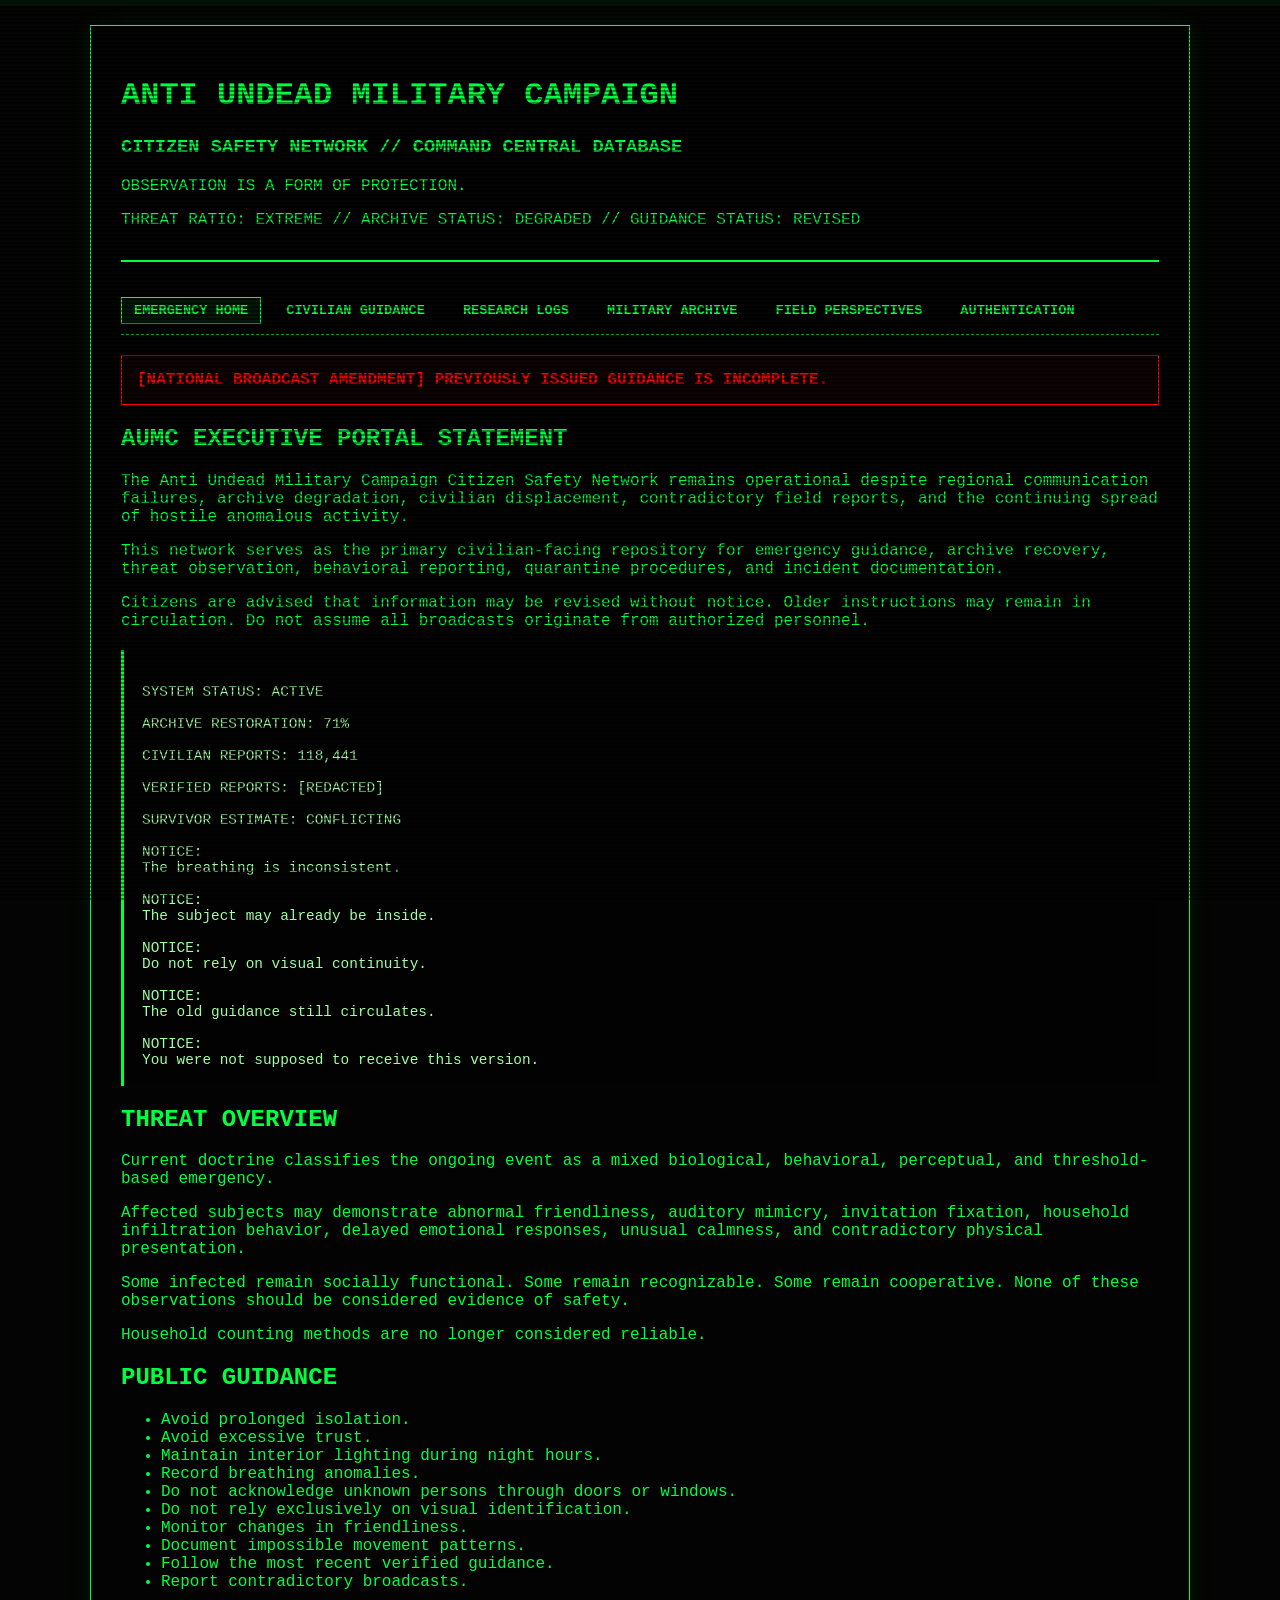
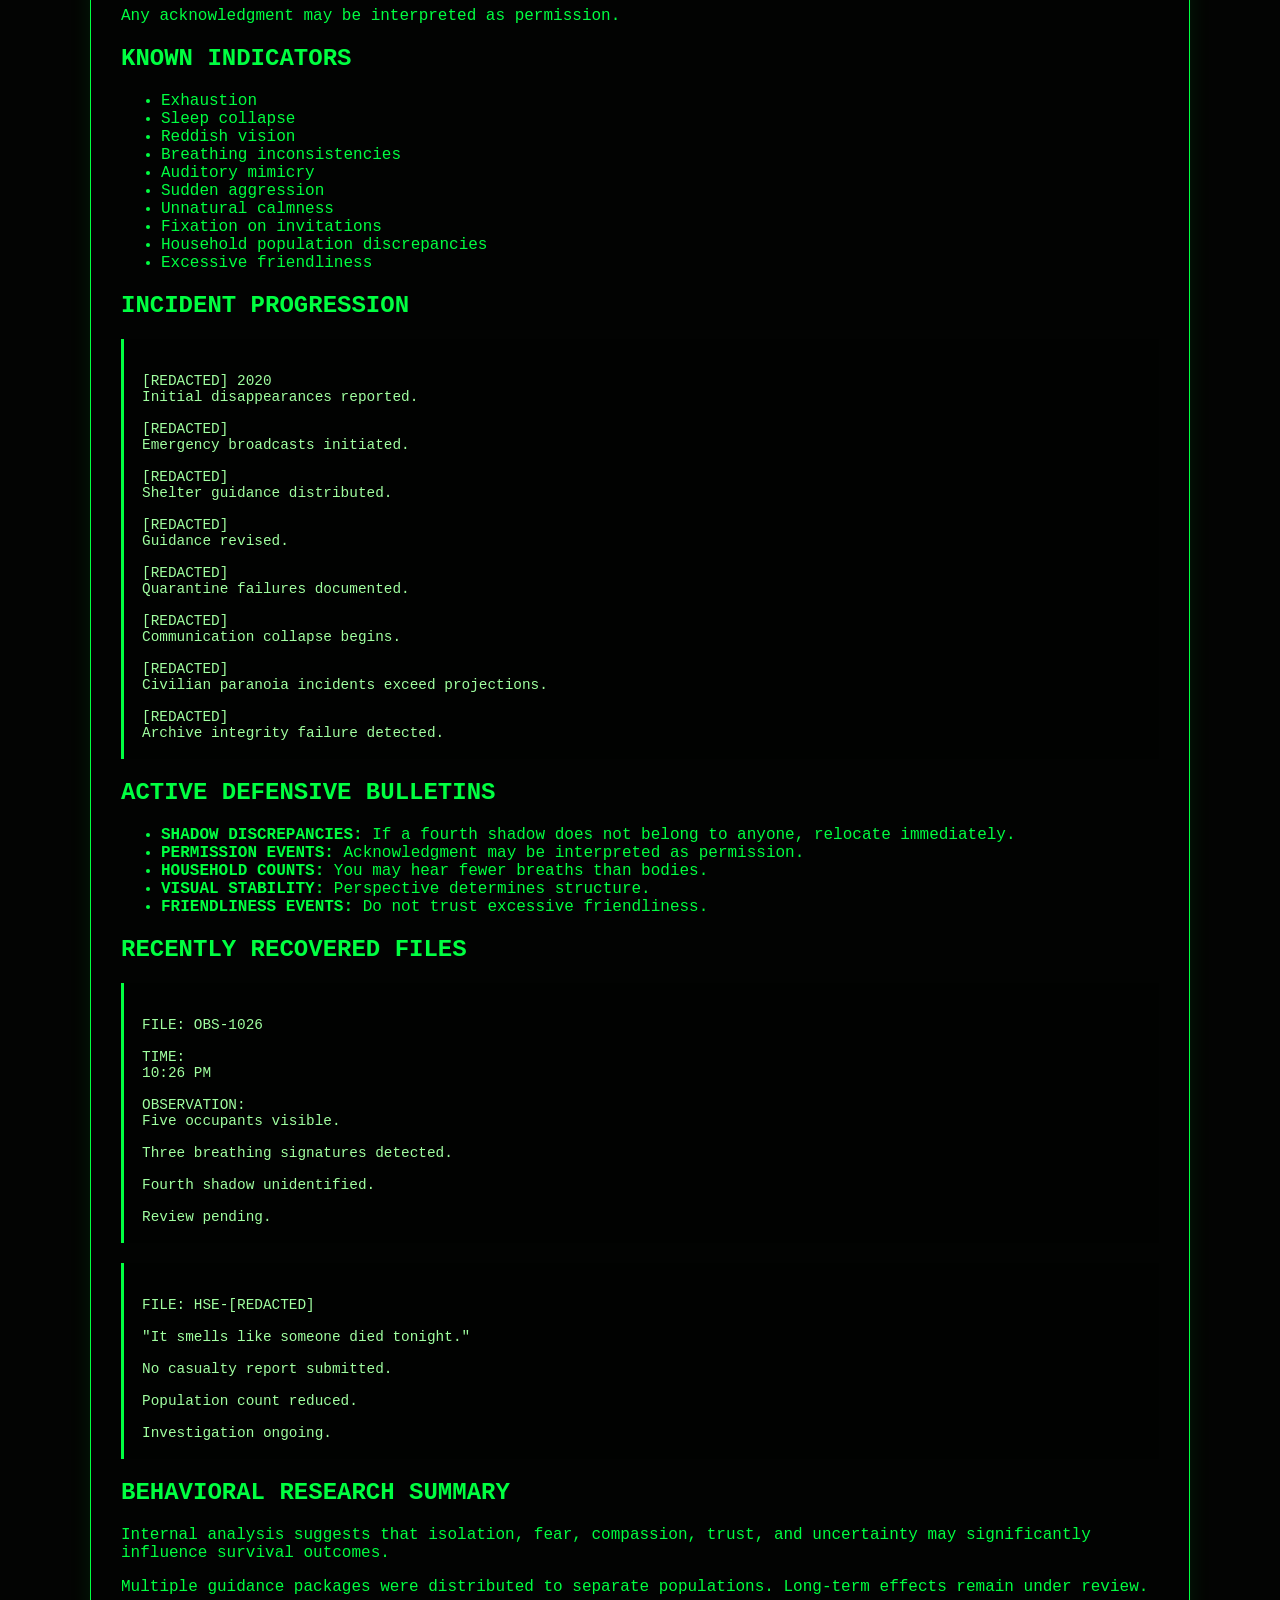
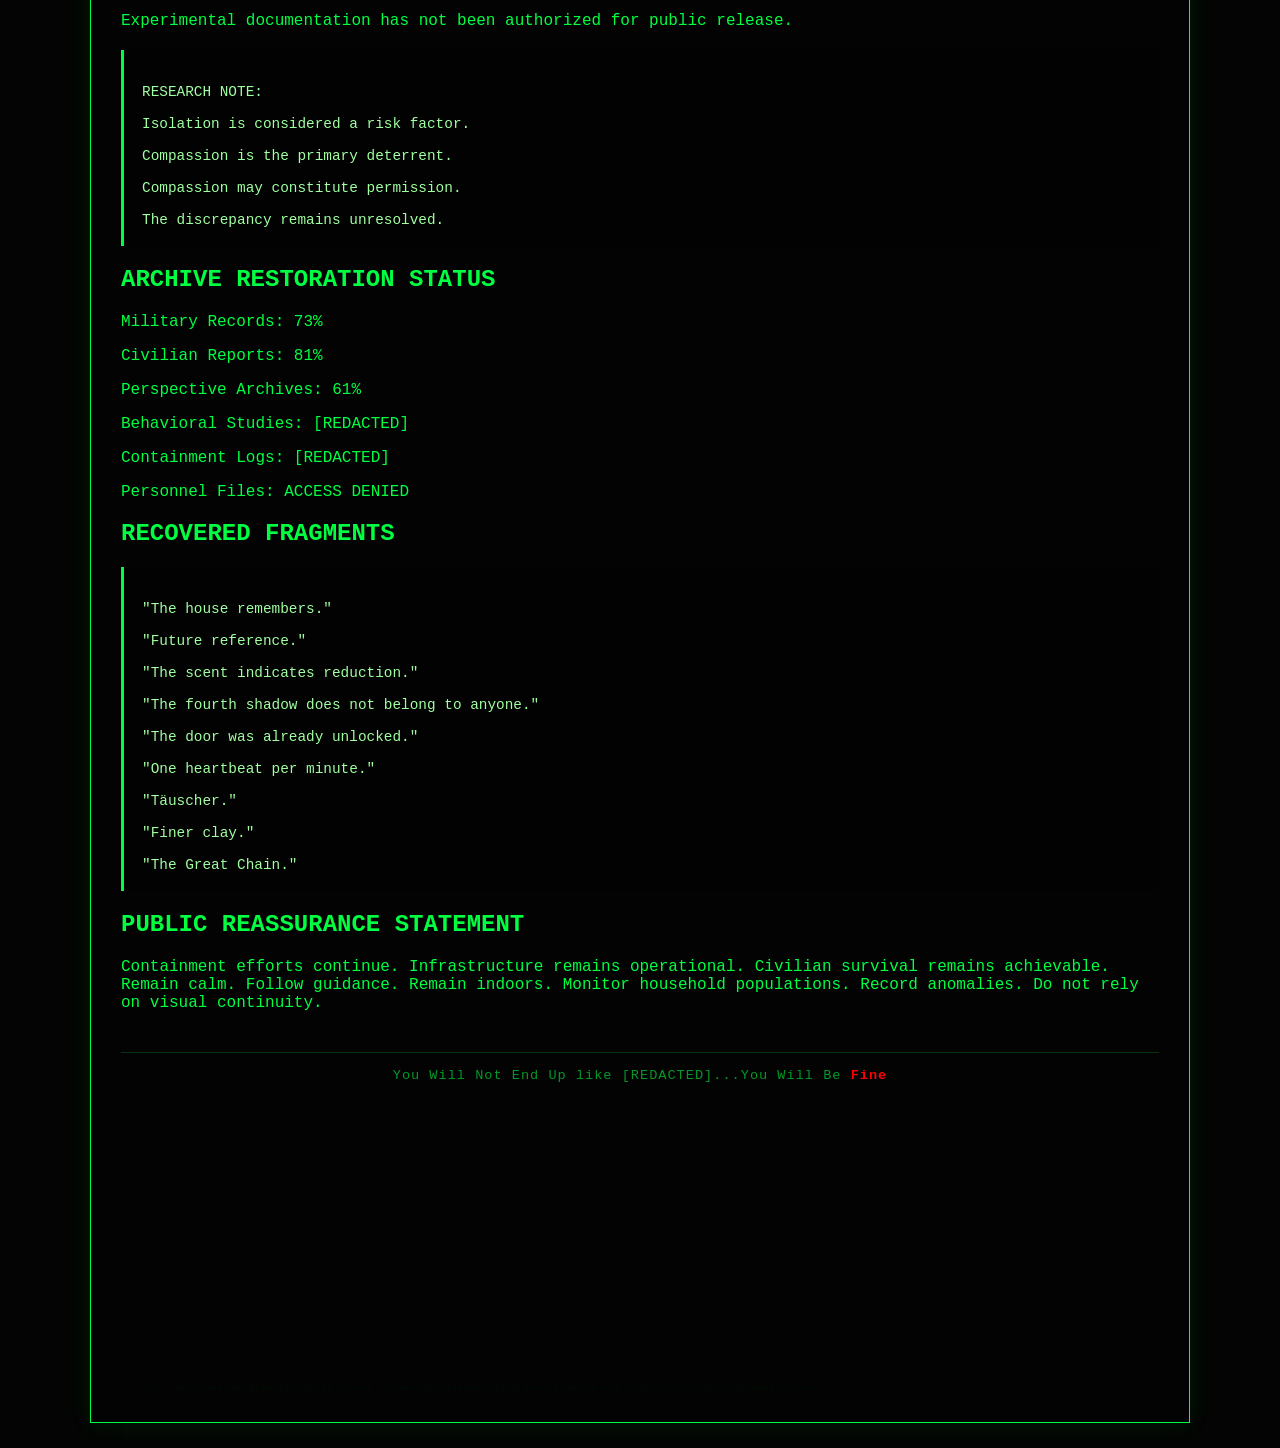
==== commit a295ea72: "Update index.html" ====
--- a/index.html
+++ b/index.html
@@ -1,64 +1,318 @@
 <!DOCTYPE html>
 <html lang="en">
 <head>
-    <meta charset="UTF-8">
-    <title>AUMC-CSN // NATIONAL EMERGENCY BROADCAST PORTAL</title>
-    <link rel="stylesheet" href="style.css">
+<meta charset="UTF-8">
+<title>AUMC-CSN // NATIONAL EMERGENCY BROADCAST PORTAL</title>
+<link rel="stylesheet" href="style.css">
 </head>
 <body>
-    <div class="terminal-wrapper">
-        <header class="terminal-header">
-            <h1>ANTI UNDEAD MILITARY CAMPAIGN</h1>
-            <h3>CITIZEN SAFETY NETWORK // COMMAND CENTRAL DATABASE</h3>
-            <p>THREAT RATIO: EXTREME // DEPLOYMENT LEVEL: CONGENITAL // REFRESH: ASYNCHRONOUS</p>
-        </header>
-
-        <nav class="nav-network">
-            <a href="index.html">Emergency Home</a>
-            <a href="guidance.html">Civilian Guidance</a>
-            <a href="research.html">Research Logs</a>
-            <a href="archive.html">Military Archive</a>
-            <a href="perspective.html">Field Perspectives</a>
-            <a href="recruitment.html">Authentication</a>
-        </nav>
-
-        <main>
-            <div class="alert-box">
-                [NATIONAL BROADCAST CRITICAL AMENDMENT] CIVIL DISTURBANCE REPORTING SYSTEM DISPATCHED. WE ARE EXPERIENCING DEFENSIVE PERIMETER BREAKDOWNS. DO NOT TRUST INDEPENDENT OPTICAL FEED TRACKING.
-            </div>
-
-            <section>
-                <h2>AUMC EXECUTIVE PORTAL STATEMENT</h2>
-                <p>Citizens are required to pass asynchronous thermal markers across regional centers. This portal houses structured verification channels to preserve continental human continuity protocols.</p>
-                
-                <div class="secure-log">
-[SYSTEM MONITOR NODE ST-011] NOTICE FOR INTERNAL CHECKPOINTS:
-- Baseline analysis fields report environmental compliance failures.
-- Context reminder: The breathing is inconsistent across telemetry rows.
-- No You Are Not Permitted To Enter external quarantine rings after 1800.
-- If observing layout transitions inside structural assets, disregard immediate discrepancies.
-                </div>
-            </section>
-
-            <section style="margin-top: 25px;">
-                <h3>ACTIVE DEFENSTIVE BULLETINS</h3>
-                <ul>
-                    <li><strong>TACTICAL ANOMALY NOTE:</strong> Perimeter arrays frequently shadow items inaccurately. If a fourth shadow does not belong to anyone, drop immediate line confirmation and retreat inside locks.</li>
-                    <li><strong>PERMISSION LOOPS:</strong> Avoid audio dialog validation sequences with unknown entities outside structural thresholds. ACKNOWLEDGMENT MAY BE INTERPRETED AS PERMISSION.</li>
-                </ul>
-            </section>
-        </main>
-
-        <footer class="forced-overlay-footer">
-            You Will Not End Up like [REDACTED]...You Will Be <span style="color:red; font-weight:bold;">Fine</span>
-        </footer>
-    </div>
-
-    <!-- EXPLICIT ARG HACK INJECTED PURSUANT TO TRANSMISSION DEVIATIONS -->
-    <div class="hidden-arg-anchor">
-        S____G____ has hacked the [REDACTED] Page By putting the Code [REDACTED] In Base-16 and the only letter in the code in alphabetical order
-    </div>
-
-    <script src="main.js"></script>
+<div class="terminal-wrapper">
+<header class="terminal-header">
+<h1>ANTI UNDEAD MILITARY CAMPAIGN</h1>
+<h3>CITIZEN SAFETY NETWORK // COMMAND CENTRAL DATABASE</h3>
+<p>OBSERVATION IS A FORM OF PROTECTION.</p>
+<p>THREAT RATIO: EXTREME // ARCHIVE STATUS: DEGRADED // GUIDANCE STATUS: REVISED</p>
+</header>
+
+<nav class="nav-network">
+<a href="index.html">Emergency Home</a>
+<a href="guidance.html">Civilian Guidance</a>
+<a href="research.html">Research Logs</a>
+<a href="archive.html">Military Archive</a>
+<a href="perspective.html">Field Perspectives</a>
+<a href="recruitment.html">Authentication</a>
+</nav>
+
+<main>
+
+<div class="alert-box">
+[NATIONAL BROADCAST AMENDMENT] PREVIOUSLY ISSUED GUIDANCE IS INCOMPLETE.
+</div>
+
+<section>
+<h2>AUMC EXECUTIVE PORTAL STATEMENT</h2>
+
+<p>
+The Anti Undead Military Campaign Citizen Safety Network remains operational despite regional communication failures,
+archive degradation, civilian displacement, contradictory field reports, and the continuing spread of hostile anomalous activity.
+</p>
+
+<p>
+This network serves as the primary civilian-facing repository for emergency guidance, archive recovery, threat observation,
+behavioral reporting, quarantine procedures, and incident documentation.
+</p>
+
+<p>
+Citizens are advised that information may be revised without notice.
+Older instructions may remain in circulation.
+Do not assume all broadcasts originate from authorized personnel.
+</p>
+
+<div class="secure-log">
+SYSTEM STATUS: ACTIVE
+
+ARCHIVE RESTORATION: 71%
+
+CIVILIAN REPORTS: 118,441
+
+VERIFIED REPORTS: [REDACTED]
+
+SURVIVOR ESTIMATE: CONFLICTING
+
+NOTICE:
+The breathing is inconsistent.
+
+NOTICE:
+The subject may already be inside.
+
+NOTICE:
+Do not rely on visual continuity.
+
+NOTICE:
+The old guidance still circulates.
+
+NOTICE:
+You were not supposed to receive this version.
+</div>
+</section>
+
+<section>
+<h2>THREAT OVERVIEW</h2>
+
+<p>
+Current doctrine classifies the ongoing event as a mixed biological,
+behavioral, perceptual, and threshold-based emergency.
+</p>
+
+<p>
+Affected subjects may demonstrate abnormal friendliness,
+auditory mimicry, invitation fixation,
+household infiltration behavior,
+delayed emotional responses,
+unusual calmness,
+and contradictory physical presentation.
+</p>
+
+<p>
+Some infected remain socially functional.
+Some remain recognizable.
+Some remain cooperative.
+None of these observations should be considered evidence of safety.
+</p>
+
+<p>
+Household counting methods are no longer considered reliable.
+</p>
+</section>
+
+<section>
+<h2>PUBLIC GUIDANCE</h2>
+
+<ul>
+<li>Avoid prolonged isolation.</li>
+<li>Avoid excessive trust.</li>
+<li>Maintain interior lighting during night hours.</li>
+<li>Record breathing anomalies.</li>
+<li>Do not acknowledge unknown persons through doors or windows.</li>
+<li>Do not rely exclusively on visual identification.</li>
+<li>Monitor changes in friendliness.</li>
+<li>Document impossible movement patterns.</li>
+<li>Follow the most recent verified guidance.</li>
+<li>Report contradictory broadcasts.</li>
+</ul>
+
+<p>
+Any acknowledgment may be interpreted as permission.
+</p>
+</section>
+
+<section>
+<h2>KNOWN INDICATORS</h2>
+
+<ul>
+<li>Exhaustion</li>
+<li>Sleep collapse</li>
+<li>Reddish vision</li>
+<li>Breathing inconsistencies</li>
+<li>Auditory mimicry</li>
+<li>Sudden aggression</li>
+<li>Unnatural calmness</li>
+<li>Fixation on invitations</li>
+<li>Household population discrepancies</li>
+<li>Excessive friendliness</li>
+</ul>
+</section>
+
+<section>
+<h2>INCIDENT PROGRESSION</h2>
+
+<div class="secure-log">
+[REDACTED] 2020
+Initial disappearances reported.
+
+[REDACTED]
+Emergency broadcasts initiated.
+
+[REDACTED]
+Shelter guidance distributed.
+
+[REDACTED]
+Guidance revised.
+
+[REDACTED]
+Quarantine failures documented.
+
+[REDACTED]
+Communication collapse begins.
+
+[REDACTED]
+Civilian paranoia incidents exceed projections.
+
+[REDACTED]
+Archive integrity failure detected.
+</div>
+</section>
+
+<section>
+<h2>ACTIVE DEFENSIVE BULLETINS</h2>
+
+<ul>
+<li><strong>SHADOW DISCREPANCIES:</strong> If a fourth shadow does not belong to anyone, relocate immediately.</li>
+<li><strong>PERMISSION EVENTS:</strong> Acknowledgment may be interpreted as permission.</li>
+<li><strong>HOUSEHOLD COUNTS:</strong> You may hear fewer breaths than bodies.</li>
+<li><strong>VISUAL STABILITY:</strong> Perspective determines structure.</li>
+<li><strong>FRIENDLINESS EVENTS:</strong> Do not trust excessive friendliness.</li>
+</ul>
+</section>
+
+<section>
+<h2>RECENTLY RECOVERED FILES</h2>
+
+<div class="secure-log">
+FILE: OBS-1026
+
+TIME:
+10:26 PM
+
+OBSERVATION:
+Five occupants visible.
+
+Three breathing signatures detected.
+
+Fourth shadow unidentified.
+
+Review pending.
+</div>
+
+<div class="secure-log">
+FILE: HSE-[REDACTED]
+
+"It smells like someone died tonight."
+
+No casualty report submitted.
+
+Population count reduced.
+
+Investigation ongoing.
+</div>
+</section>
+
+<section>
+<h2>BEHAVIORAL RESEARCH SUMMARY</h2>
+
+<p>
+Internal analysis suggests that isolation,
+fear,
+compassion,
+trust,
+and uncertainty may significantly influence survival outcomes.
+</p>
+
+<p>
+Multiple guidance packages were distributed to separate populations.
+Long-term effects remain under review.
+</p>
+
+<p>
+Experimental documentation has not been authorized for public release.
+</p>
+
+<div class="secure-log">
+RESEARCH NOTE:
+
+Isolation is considered a risk factor.
+
+Compassion is the primary deterrent.
+
+Compassion may constitute permission.
+
+The discrepancy remains unresolved.
+</div>
+</section>
+
+<section>
+<h2>ARCHIVE RESTORATION STATUS</h2>
+
+<p>Military Records: 73%</p>
+<p>Civilian Reports: 81%</p>
+<p>Perspective Archives: 61%</p>
+<p>Behavioral Studies: [REDACTED]</p>
+<p>Containment Logs: [REDACTED]</p>
+<p>Personnel Files: ACCESS DENIED</p>
+</section>
+
+<section>
+<h2>RECOVERED FRAGMENTS</h2>
+
+<div class="secure-log">
+"The house remembers."
+
+"Future reference."
+
+"The scent indicates reduction."
+
+"The fourth shadow does not belong to anyone."
+
+"The door was already unlocked."
+
+"One heartbeat per minute."
+
+"Täuscher."
+
+"Finer clay."
+
+"The Great Chain."
+</div>
+</section>
+
+<section>
+<h2>PUBLIC REASSURANCE STATEMENT</h2>
+
+<p>
+Containment efforts continue.
+Infrastructure remains operational.
+Civilian survival remains achievable.
+Remain calm.
+Follow guidance.
+Remain indoors.
+Monitor household populations.
+Record anomalies.
+Do not rely on visual continuity.
+</p>
+</section>
+
+</main>
+
+<footer class="forced-overlay-footer">
+You Will Not End Up like [REDACTED]...You Will Be <span style="color:red;font-weight:bold;">Fine</span>
+</footer>
+
+<div style="opacity:0.03;font-size:8px;margin-top:300px;user-select:none;">
+S____G____ has hacked the [REDACTED] Page By putting the Code [3436363936453635] In Base-16 and the only letter in the code in alphabetical order
+</div>
+
+</div>
+
+<script src="main.js"></script>
 </body>
 </html>
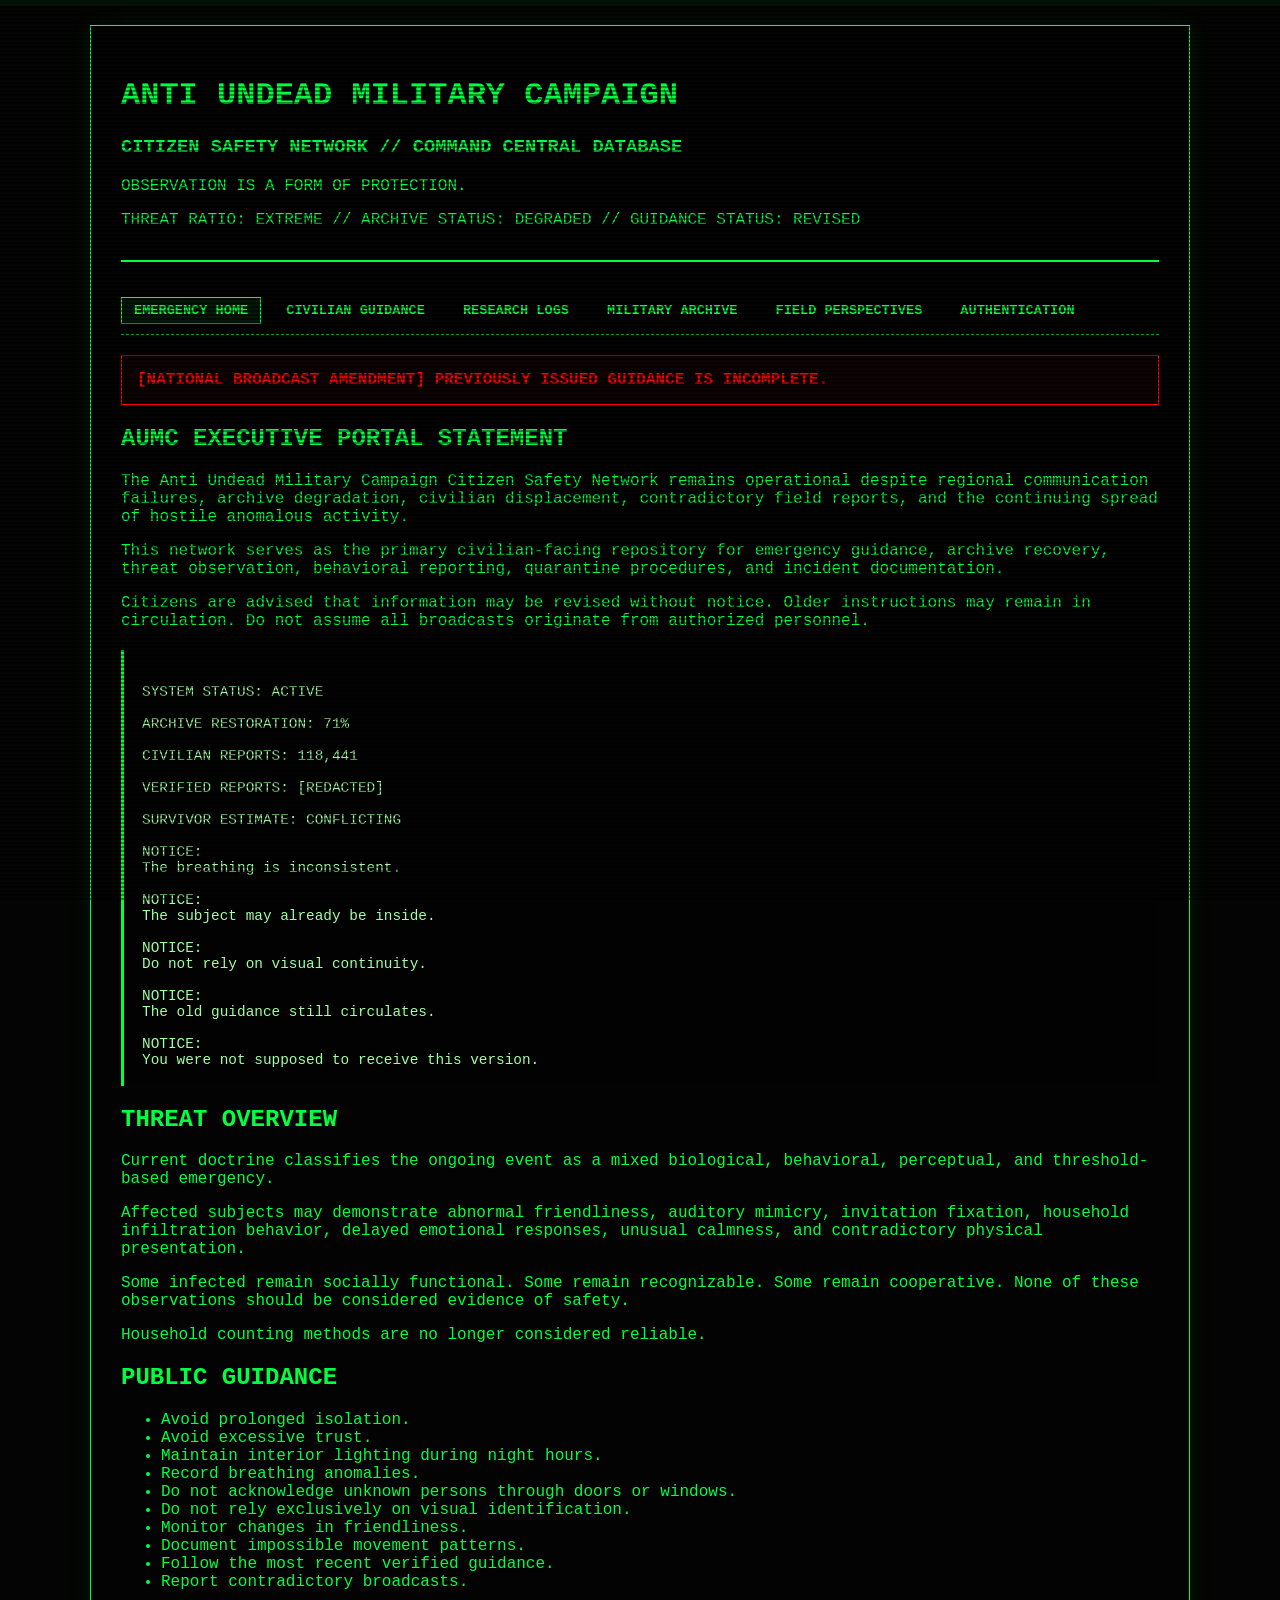
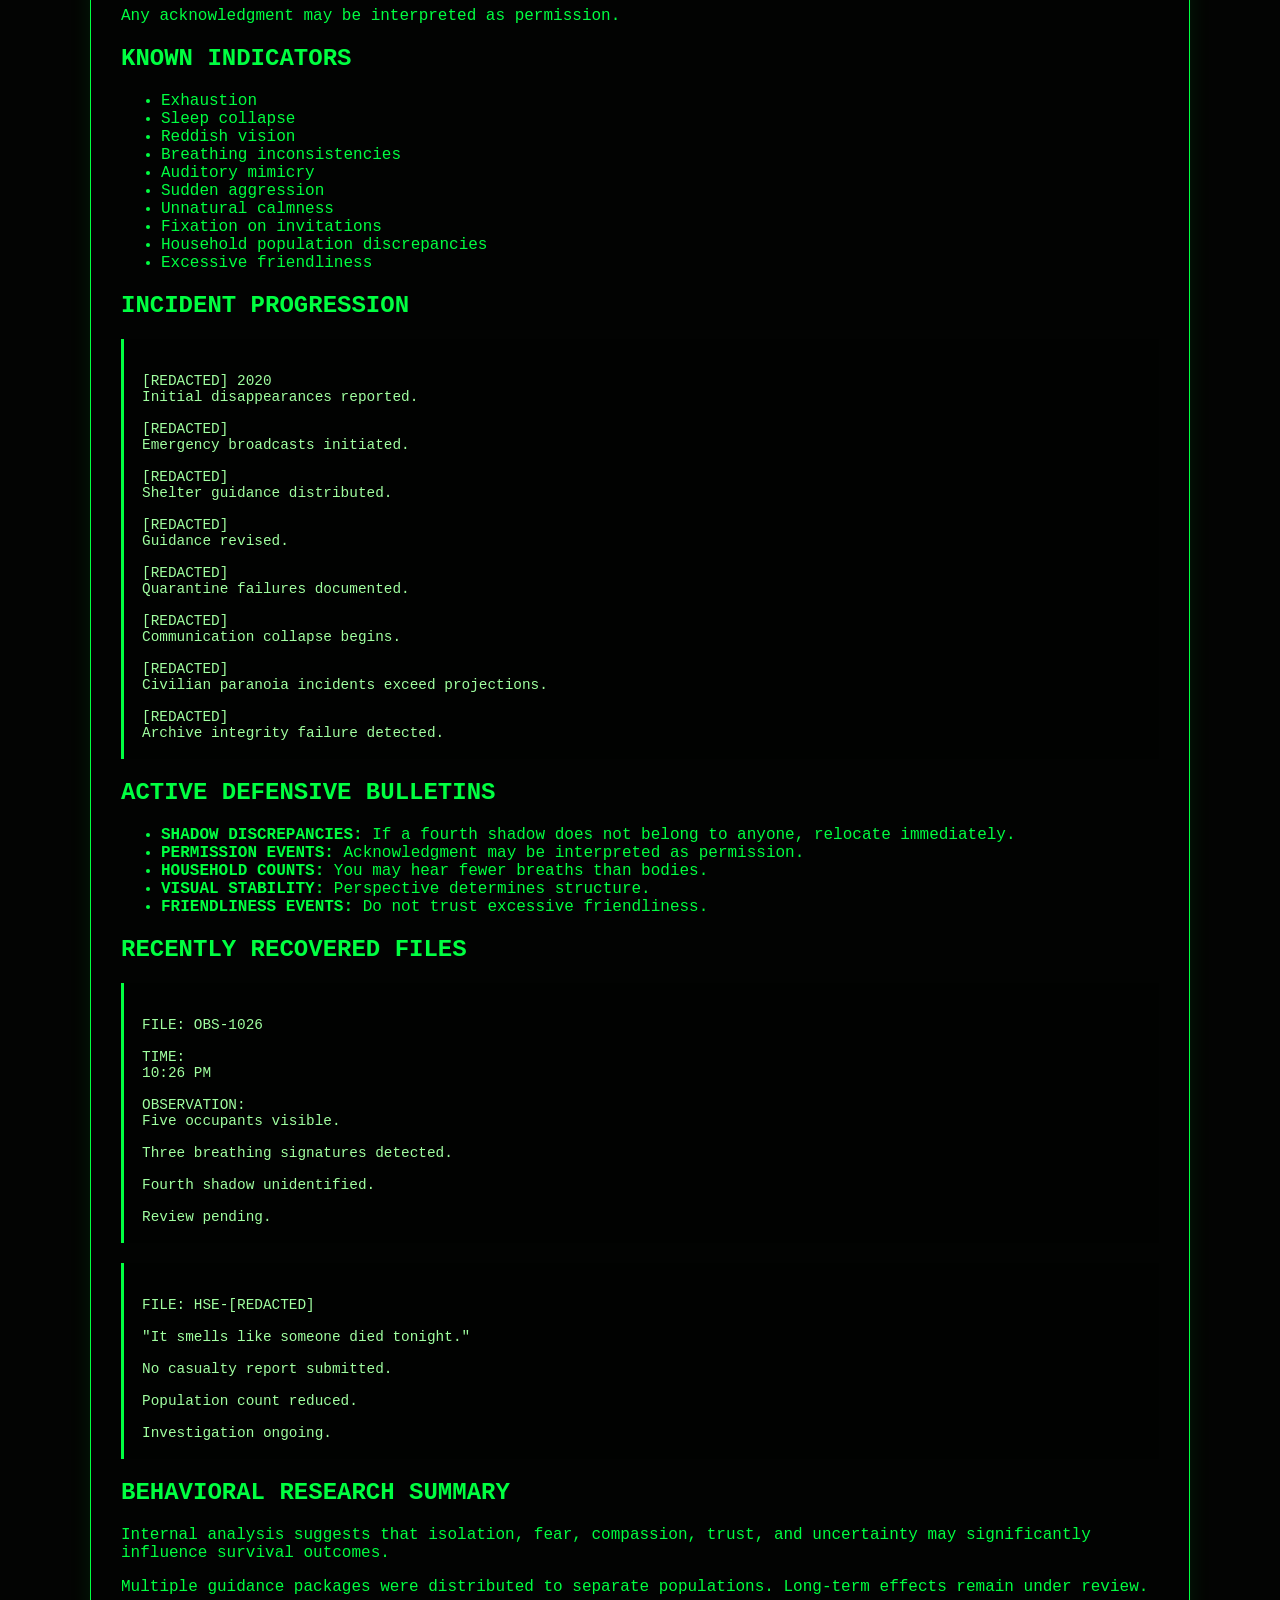
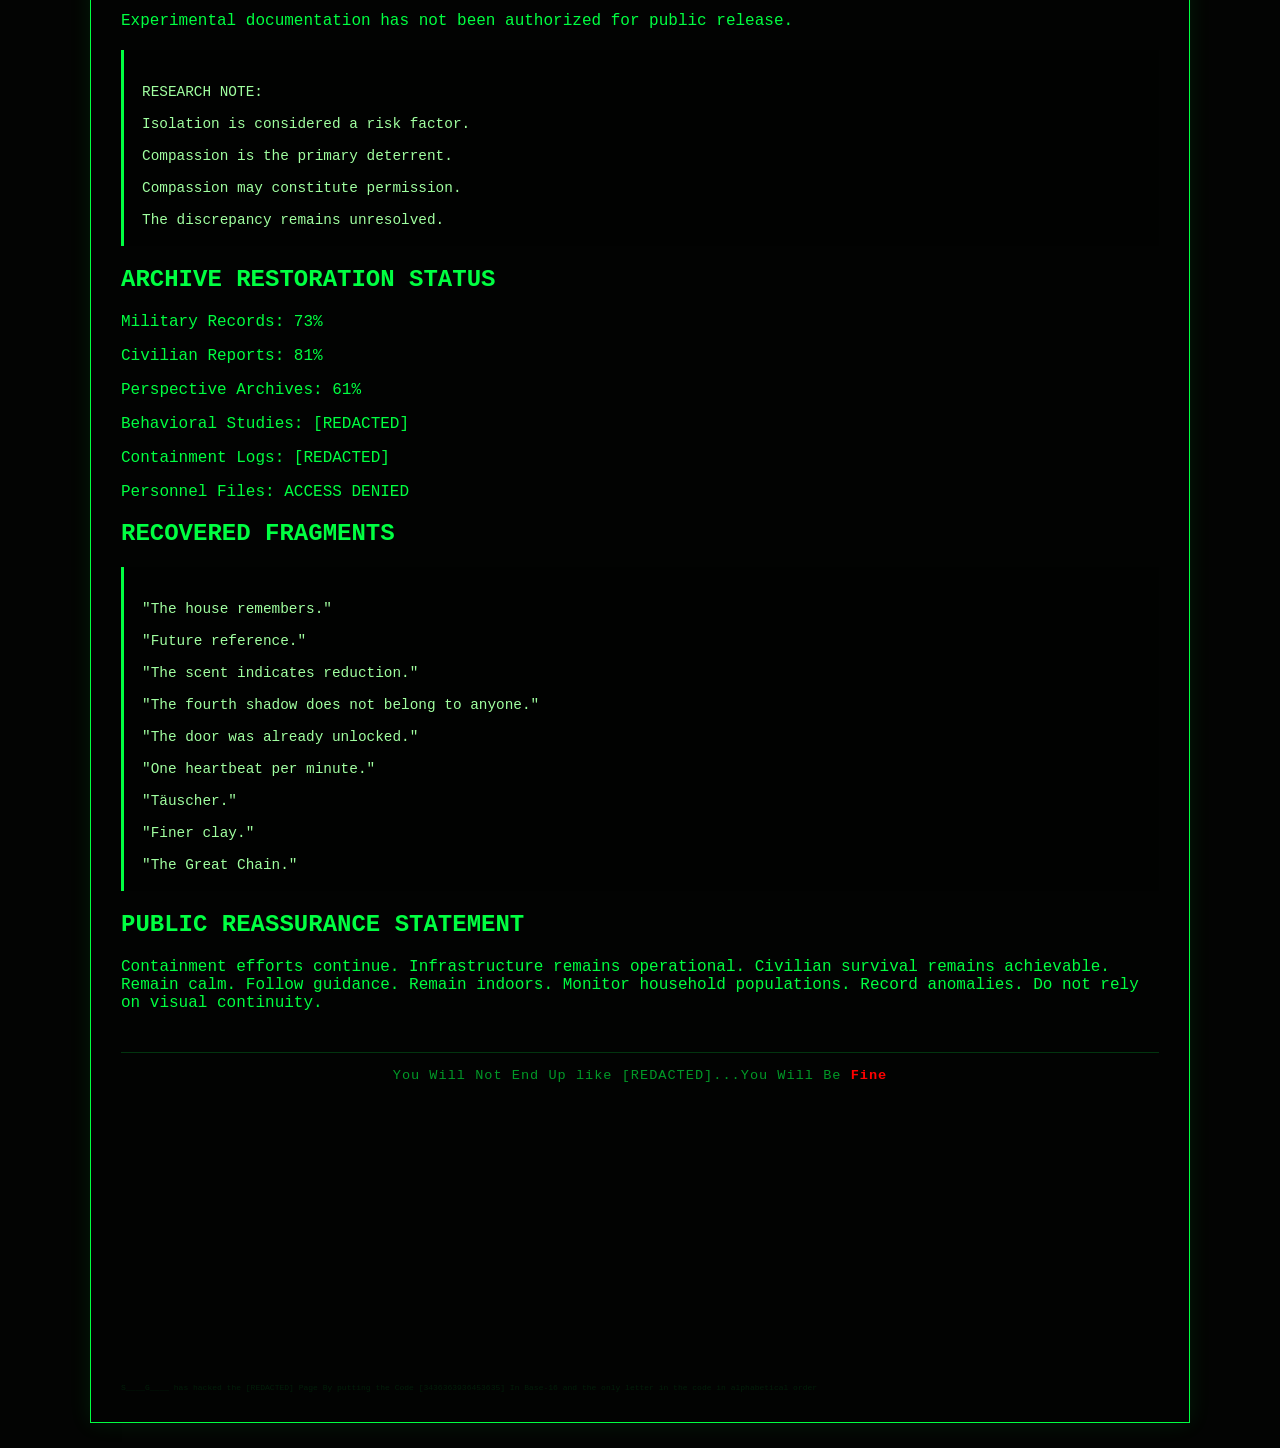
==== commit c0285c47: "Update index.html" ====
--- a/index.html
+++ b/index.html
@@ -307,7 +307,7 @@
 You Will Not End Up like [REDACTED]...You Will Be <span style="color:red;font-weight:bold;">Fine</span>
 </footer>
 
-<div style="opacity:0.03;font-size:8px;margin-top:300px;user-select:none;">
+<div style="opacity:0.10;font-size:8px;margin-top:300px;user-select:none;">
 S____G____ has hacked the [REDACTED] Page By putting the Code [3436363936453635] In Base-16 and the only letter in the code in alphabetical order
 </div>
 
